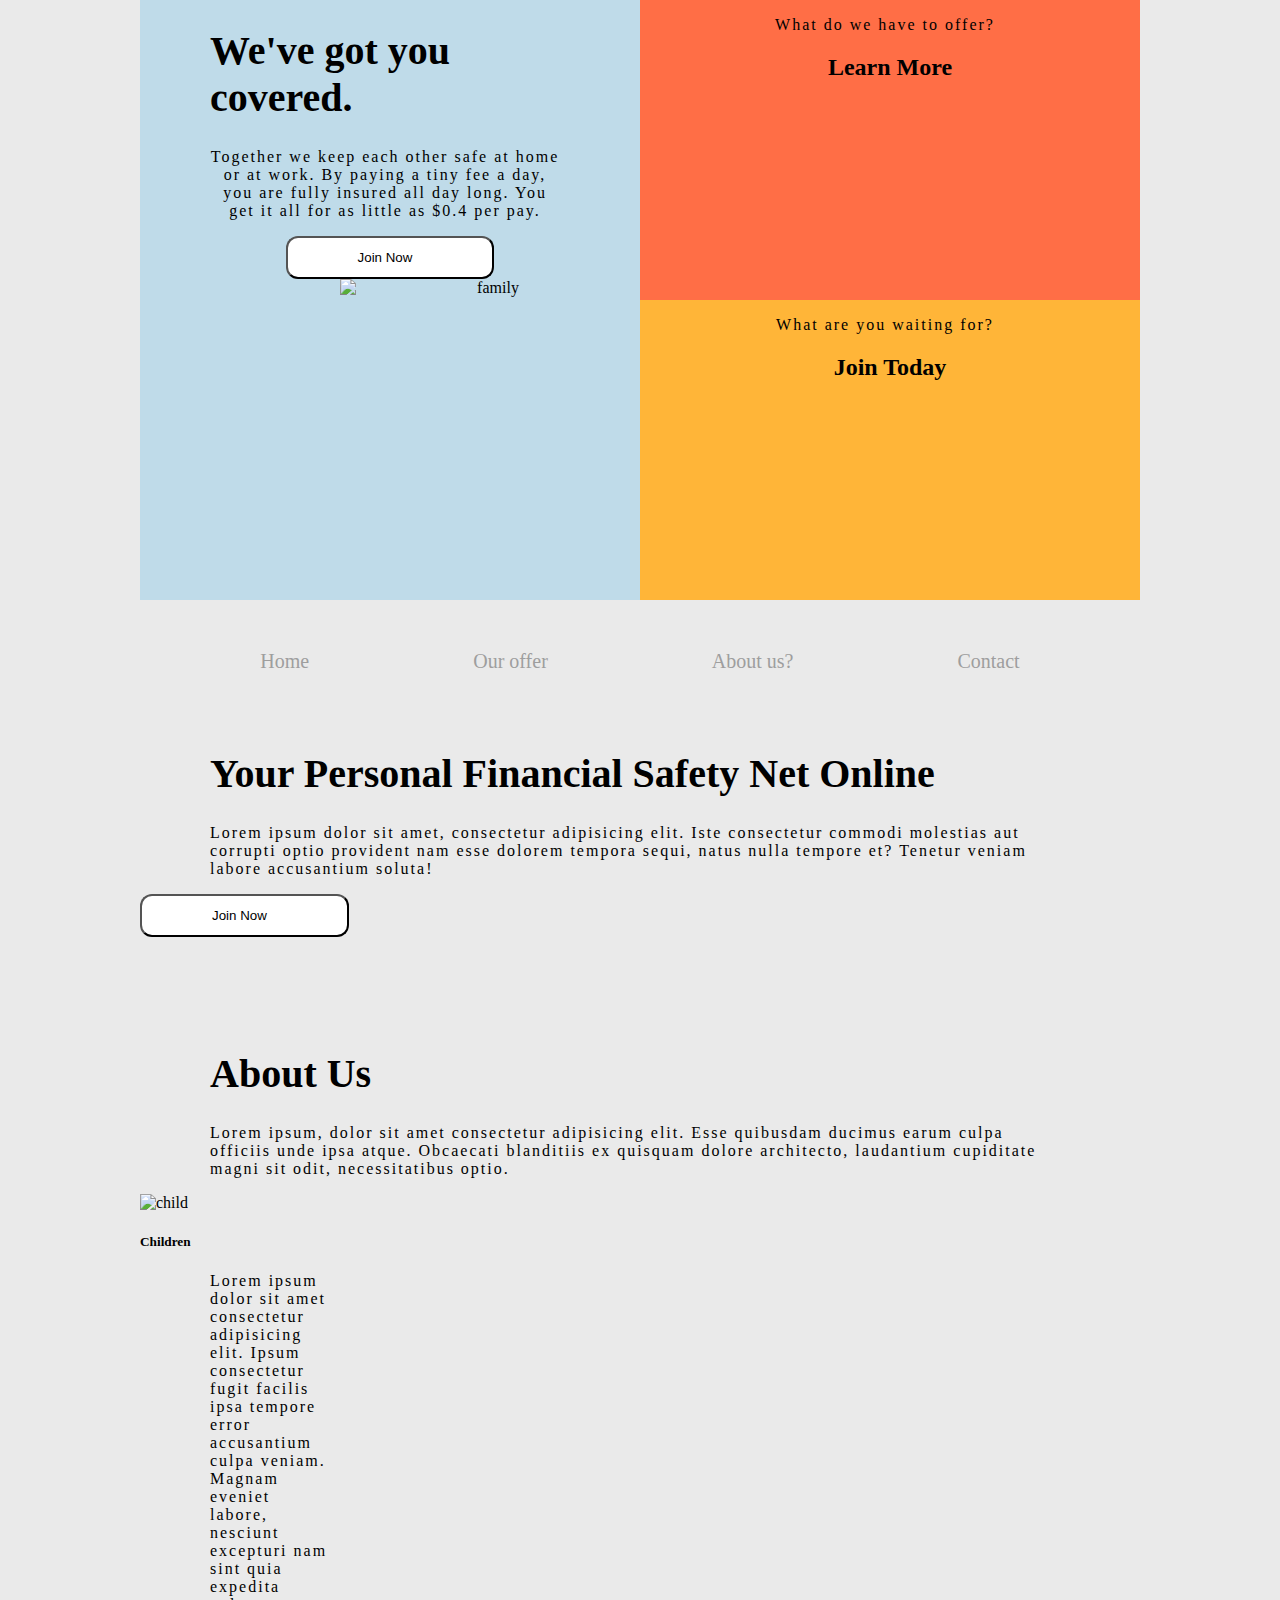
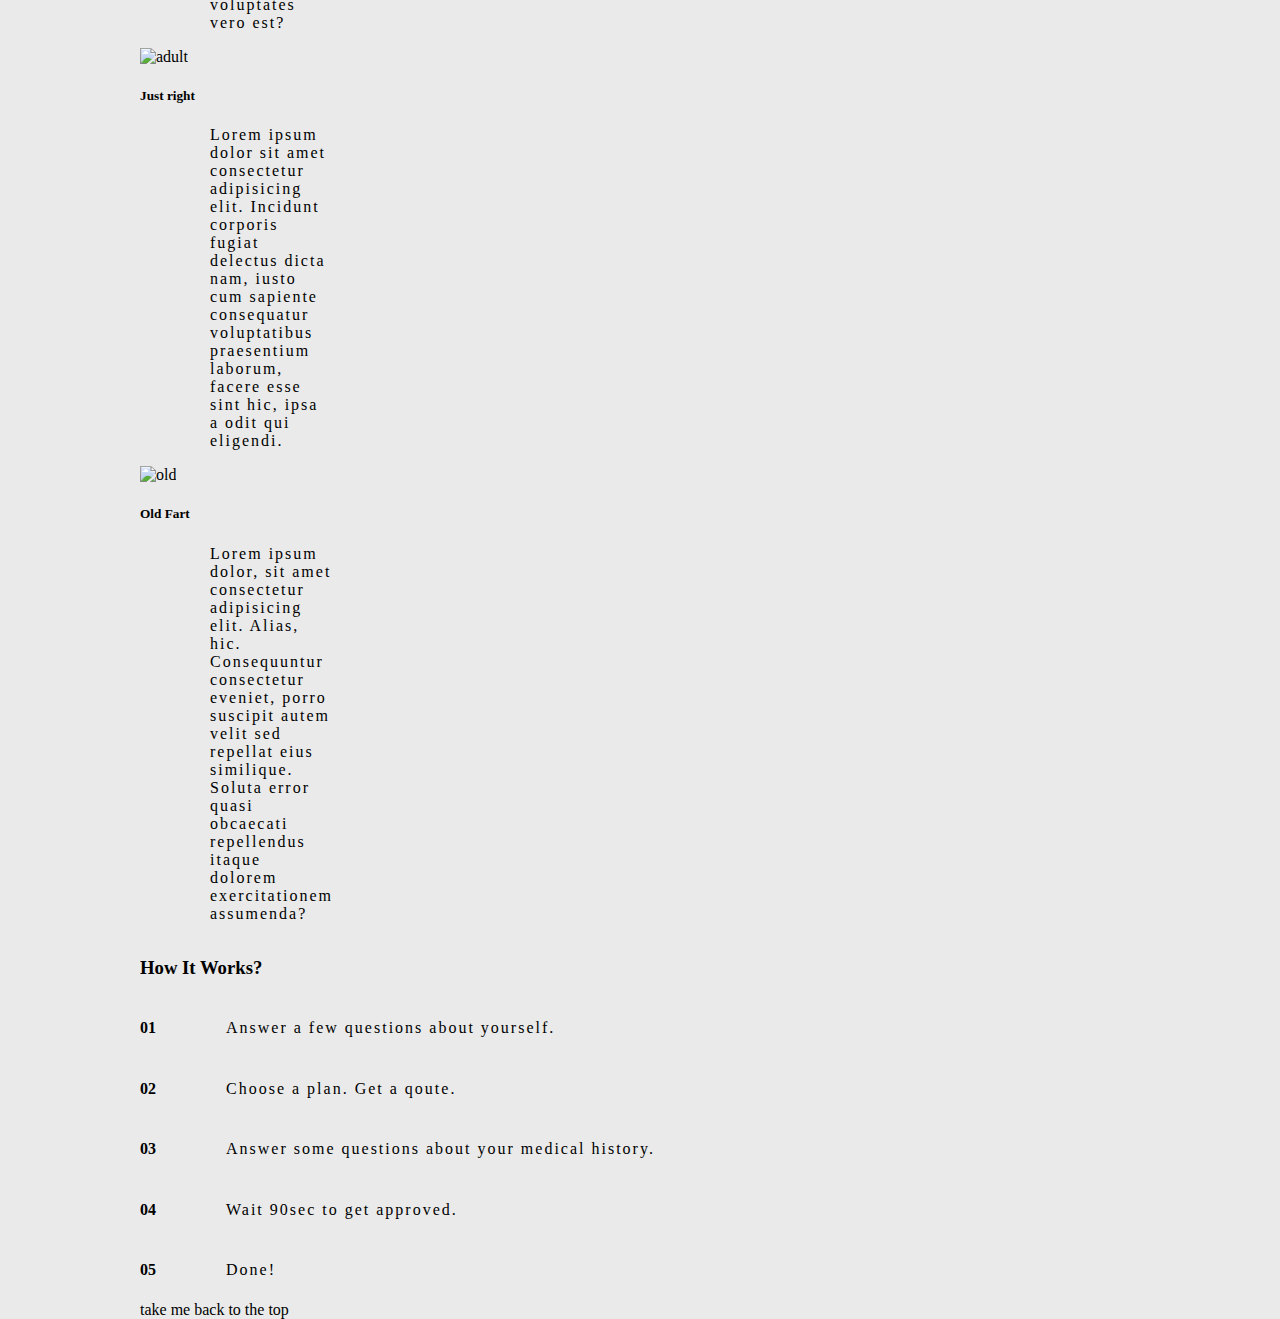
==== index.html @ 141b6d4a "Merge branch 'master' of https://github.com/Jenseneducation-Lukas-Tucker/projekt-1-layoutprojekt" ====
<!DOCTYPE html>
<html lang="en">
<head>
    <meta charset="UTF-8">
    <meta name="viewport" content="width=device-width, initial-scale=1.0">
    <meta http-equiv="X-UA-Compatible" content="ie=edge">
    <title>Document</title>
    <link rel="stylesheet" href="css/style.css">
</head>
<body>
    <header class="header">
        <div class="covered">
            <h1>We've got you covered.</h1>
            <p>Together we keep each other safe at home or at work. By paying a tiny fee a day, you are fully insured all day long. You get it all for as little as $0.4 per pay.</p>
            <button>Join Now</button>
            <img src="/images/family.png" alt="family" class="family">
        </div>
        <div class="learn">
            
            <p>What do we have to offer?</p>
            <h2>Learn More</h2>
        </div>
        <div class="join">
            
            <p>What are you waiting for?</p>
            <h2>Join Today</h2>
        </div>
    </header>
    <nav class="site-nav">
        <ul>
            <li> <a href="#">Home</a></li>
            <li> <a href="#">Our offer</a></li>
            <li> <a href="#">About us?</a></li>
            <li> <a href="Contact.html">Contact</a></li>
        </ul>
    </nav>
    <main class="main">
        <section class="safety"><h1>Your Personal Financial Safety Net Online</h1> 
            <p>Lorem ipsum dolor sit amet,
                 consectetur adipisicing elit. 
                 Iste consectetur commodi molestias aut corrupti 
                 optio provident nam esse dolorem tempora sequi, 
                 natus nulla tempore et? Tenetur veniam labore accusantium soluta!</p>
            <button>Join Now</button>
       </section>
        <section class="card">
           <div class="card1"> <img src="/images/child.png" alt="child" width="100px">
               <h5>Children</h5><p>Lorem ipsum dolor sit amet consectetur adipisicing elit. Ipsum consectetur fugit facilis ipsa tempore error accusantium culpa veniam. Magnam eveniet labore, nesciunt excepturi nam sint quia expedita voluptates vero est?</p></div>
           <div class="card2"> <img src="/images/adult.png" alt="adult" width="100px">
               <h5>Just right</h5><p>Lorem ipsum dolor sit amet consectetur adipisicing elit. Incidunt corporis fugiat delectus dicta nam, iusto cum sapiente consequatur voluptatibus praesentium laborum, facere esse sint hic, ipsa a odit qui eligendi.</p></div>
           <div class="card3"> <img src="/images/old.png" alt="old" width="100px">
               <h5>Old Fart</h5><p>Lorem ipsum dolor, sit amet consectetur adipisicing elit. Alias, hic. Consequuntur consectetur eveniet, porro suscipit autem velit sed repellat eius similique. Soluta error quasi obcaecati repellendus itaque dolorem exercitationem assumenda?</p></div>
        </section>
        <section class="about"><h1>About Us</h1>
        <p>Lorem ipsum, dolor sit amet consectetur adipisicing elit. Esse quibusdam ducimus earum culpa officiis unde ipsa atque.
            
            Obcaecati blanditiis ex quisquam dolore architecto, laudantium cupiditate magni sit odit, necessitatibus optio.</p></section>
    </main>
    <ul class="boxes">
        <li class="how"><h3>How It Works?</h3></li>
        <li class="box1"><h4>01</h4><p>Answer a few questions about yourself.</p></li>
        <li class="box2"><h4>02</h4><p> Choose a plan. Get a qoute.</p></li>
        <li class="box3"><h4>03</h4><p> Answer some questions about your medical history.</p></li>
        <li class="box4"><h4>04</h4><p>Wait 90sec to get approved.</p></li>
        <li class="box5"><h4>05</h4><p> Done!</p></li>
    </ul>
    <footer>take me back to the top</footer>

</body>
</html>
---- css/style.css ----
body {
  background: #eaeaea;
  max-width: 1000px;
  height: auto;    
  margin: 0 auto;
}

.header {
  display: grid;
  grid-template-columns: repeat(4, 1fr);
  grid-auto-rows: 300px auto;
  grid-template-areas: "covered covered  learn learn"
                   "covered covered  learn learn"
                       "covered covered join join"
                   "covered covered join join";             
}

.covered {
  grid-area: covered; 
  text-align: center;
  background: #bfdbe9;
}

.learn {
  background: #ff6e46;
  text-align: center;
  grid-area: learn;
}
.join {
  background: #ffb538;
  text-align: center;
  grid-area: join;
}

.family {
  height: 280px;
  width: 300px;
  float: right;
}

p {
  padding-left: 70px;
  padding-right: 80px;
  letter-spacing: 2px;
}

h1 {
  padding-left: 70px;
  padding-right: 80px;
  font-size: 40px;
  text-align: left;
}

button {
  background: #ffffff;
  padding: 12px 28px;
  border-radius: 12px;
  padding-left: 70px;
  padding-right: 80px;
}

.site-nav{
display: flex;
justify-content: space-around;
align-items: center;

}

ul{
    list-style-type: none;
    padding: 0;
    margin: 0;
}

.site-nav li {
  display: inline-block;
  font-size: 20px;
  padding: 50px 80px 50px 80px;
  color: #9e9e9e
}
.site-nav a:hover {
    cursor: pointer;
    color: black;
    
}

a {
  text-decoration: none;
  color: inherit;
}

ul {
  padding: 0;
  margin: 0;
}

li {
  display: flex;
  flex-direction: row;
  align-items: center;
  list-style-type: none;
  
}

a:hover {
  text-decoration: underline;
}

.main{
  display: grid;
  grid-template-columns: repeat(4, 1fr);
  grid-template-rows: 300px auto;
  grid-template-areas: "safety safety safety safety"
                        "safety safety safety safety"
                         "safety safety safety safety"
                         "about about about about"
                         "about about about about"
                         "about about about about"
                          "about about about about";
}

.safety{
  grid-area: safety;
}

.about{
  grid-area: about;
}
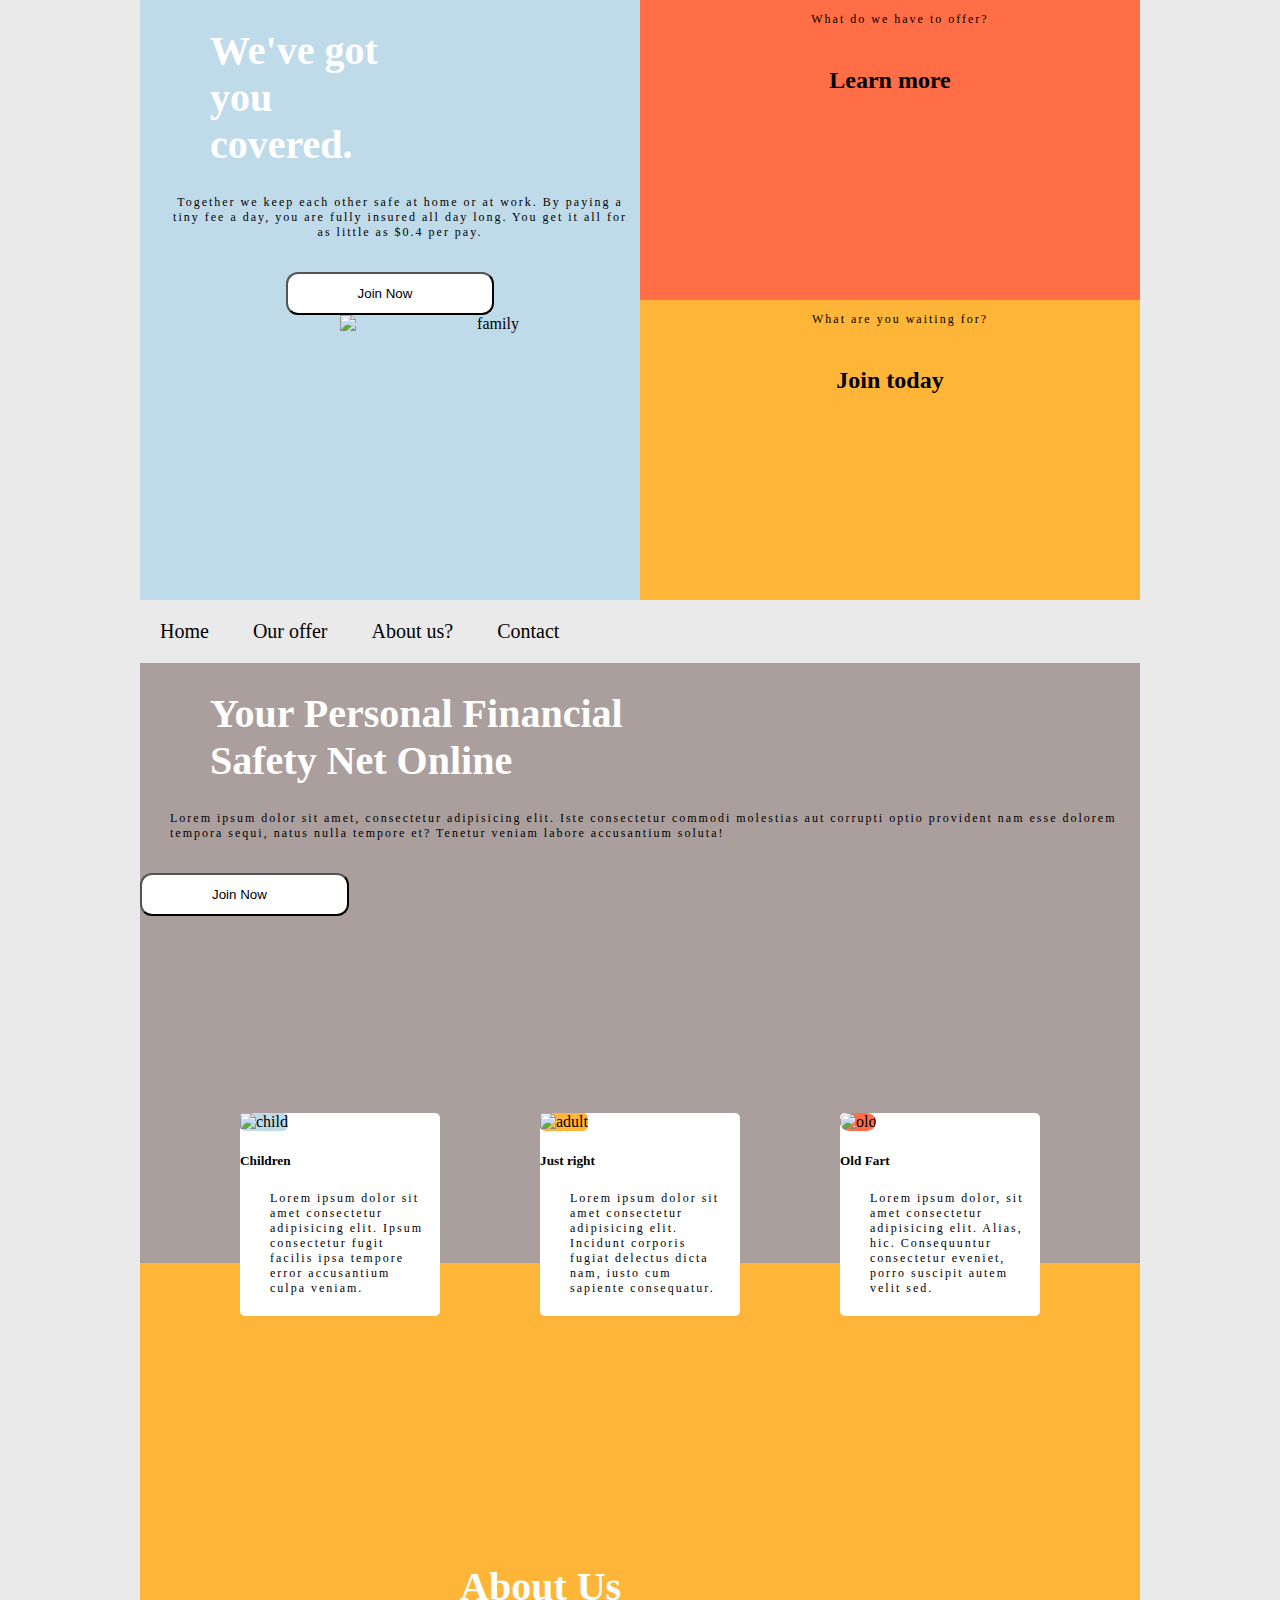
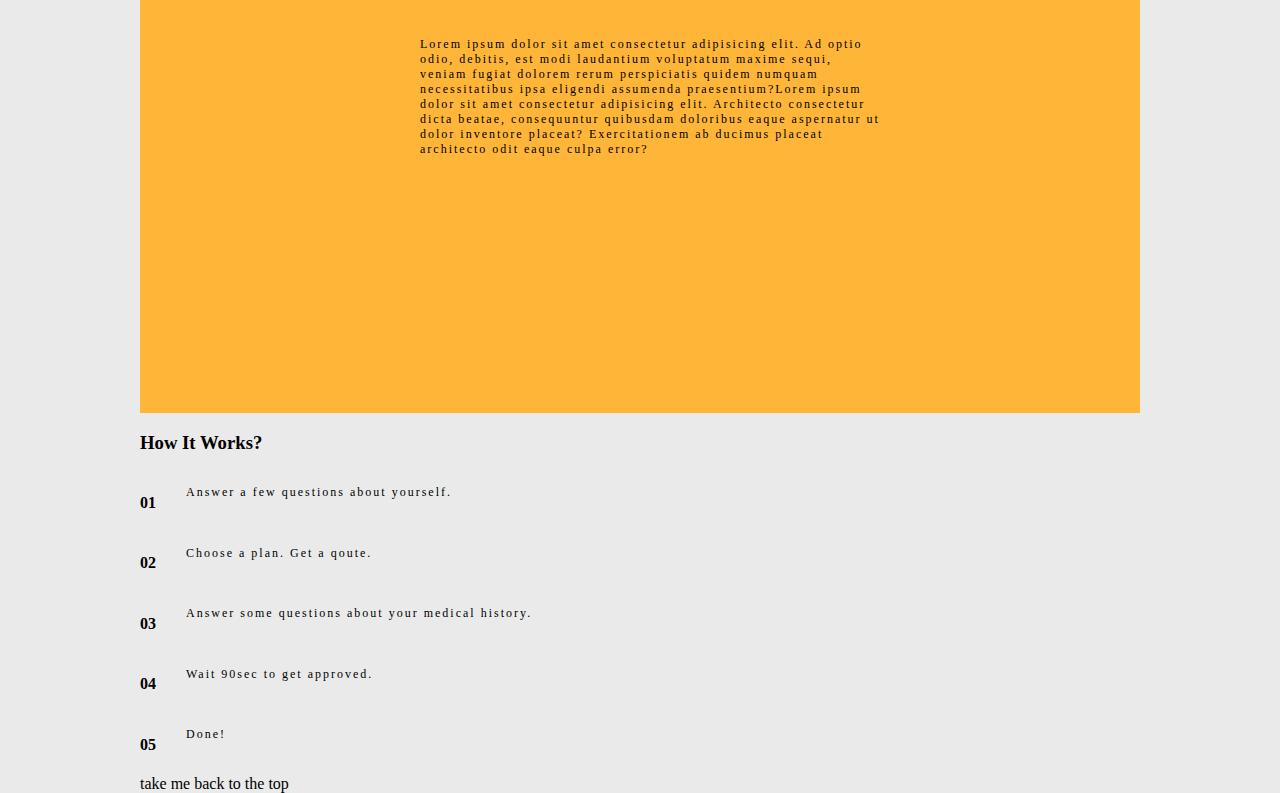
==== commit 49b58c34: "main area so far." ====
--- a/index.html
+++ b/index.html
@@ -18,12 +18,12 @@
         <div class="learn">
             
             <p>What do we have to offer?</p>
-            <h2>Learn More</h2>
+            <h2>Learn more</h2>
         </div>
         <div class="join">
             
             <p>What are you waiting for?</p>
-            <h2>Join Today</h2>
+            <h2>Join today</h2>
         </div>
     </header>
     <nav class="site-nav">
@@ -43,18 +43,25 @@
                  natus nulla tempore et? Tenetur veniam labore accusantium soluta!</p>
             <button>Join Now</button>
        </section>
-        <section class="card">
+       
+        <section class="card-1">
            <div class="card1"> <img src="/images/child.png" alt="child" width="100px">
-               <h5>Children</h5><p>Lorem ipsum dolor sit amet consectetur adipisicing elit. Ipsum consectetur fugit facilis ipsa tempore error accusantium culpa veniam. Magnam eveniet labore, nesciunt excepturi nam sint quia expedita voluptates vero est?</p></div>
+               <h5>Children</h5><p>Lorem ipsum dolor sit amet consectetur adipisicing elit. Ipsum consectetur fugit facilis ipsa tempore error accusantium culpa veniam.</p>
+            </div>
+        </section>
+        <section class="card-2">
            <div class="card2"> <img src="/images/adult.png" alt="adult" width="100px">
-               <h5>Just right</h5><p>Lorem ipsum dolor sit amet consectetur adipisicing elit. Incidunt corporis fugiat delectus dicta nam, iusto cum sapiente consequatur voluptatibus praesentium laborum, facere esse sint hic, ipsa a odit qui eligendi.</p></div>
+               <h5>Just right</h5><p>Lorem ipsum dolor sit amet consectetur adipisicing elit. Incidunt corporis fugiat delectus dicta nam, iusto cum sapiente consequatur.</p>
+            </div>
+        </section>
+        <section class="card-3">
            <div class="card3"> <img src="/images/old.png" alt="old" width="100px">
-               <h5>Old Fart</h5><p>Lorem ipsum dolor, sit amet consectetur adipisicing elit. Alias, hic. Consequuntur consectetur eveniet, porro suscipit autem velit sed repellat eius similique. Soluta error quasi obcaecati repellendus itaque dolorem exercitationem assumenda?</p></div>
+               <h5>Old Fart</h5><p>Lorem ipsum dolor, sit amet consectetur adipisicing elit. Alias, hic. Consequuntur consectetur eveniet, porro suscipit autem velit sed.</p>
+            </div>
         </section>
-        <section class="about"><h1>About Us</h1>
-        <p>Lorem ipsum, dolor sit amet consectetur adipisicing elit. Esse quibusdam ducimus earum culpa officiis unde ipsa atque.
-            
-            Obcaecati blanditiis ex quisquam dolore architecto, laudantium cupiditate magni sit odit, necessitatibus optio.</p></section>
+    
+        <section class="about"><h1 style="margin-top: 300px">About Us</h1>
+        <p>Lorem ipsum dolor sit amet consectetur adipisicing elit. Ad optio odio, debitis, est modi laudantium voluptatum maxime sequi,<br> veniam fugiat dolorem rerum perspiciatis quidem numquam necessitatibus ipsa eligendi assumenda praesentium?Lorem ipsum dolor sit amet consectetur adipisicing elit. Architecto consectetur dicta beatae, consequuntur quibusdam doloribus eaque aspernatur ut dolor inventore placeat? Exercitationem ab ducimus placeat architecto odit eaque culpa error?</p></section>
     </main>
     <ul class="boxes">
         <li class="how"><h3>How It Works?</h3></li>
--- a/css/style.css
+++ b/css/style.css
@@ -1,22 +1,23 @@
 body {
   background: #eaeaea;
   max-width: 1000px;
-  height: auto;    
+  height: auto;
   margin: 0 auto;
 }
-
+/*header elements*/
 .header {
   display: grid;
   grid-template-columns: repeat(4, 1fr);
   grid-auto-rows: 300px auto;
-  grid-template-areas: "covered covered  learn learn"
-                   "covered covered  learn learn"
-                       "covered covered join join"
-                   "covered covered join join";             
+  grid-template-areas:
+    "covered covered  learn learn"
+    "covered covered  learn learn"
+    "covered covered join join"
+    "covered covered join join";
 }
 
 .covered {
-  grid-area: covered; 
+  grid-area: covered;
   text-align: center;
   background: #bfdbe9;
 }
@@ -39,14 +40,17 @@
 }
 
 p {
-  padding-left: 70px;
-  padding-right: 80px;
+  font-size: 12px;
+  padding-left: 30px;
+  padding-right: 10px;
   letter-spacing: 2px;
+  padding-bottom: 20px;
 }
 
 h1 {
+  color: #ffffff;
   padding-left: 70px;
-  padding-right: 80px;
+  padding-right: 50%;
   font-size: 40px;
   text-align: left;
 }
@@ -59,29 +63,10 @@
   padding-right: 80px;
 }
 
-.site-nav{
-display: flex;
-justify-content: space-around;
-align-items: center;
-
-}
-
-ul{
-    list-style-type: none;
-    padding: 0;
-    margin: 0;
-}
-
 .site-nav li {
   display: inline-block;
   font-size: 20px;
-  padding: 50px 80px 50px 80px;
-  color: #9e9e9e
-}
-.site-nav a:hover {
-    cursor: pointer;
-    color: black;
-    
+  padding: 20px;
 }
 
 a {
@@ -99,7 +84,6 @@
   flex-direction: row;
   align-items: center;
   list-style-type: none;
-  
 }
 
 a:hover {
@@ -108,21 +92,81 @@
 
 .main{
   display: grid;
-  grid-template-columns: repeat(4, 1fr);
-  grid-template-rows: 300px auto;
-  grid-template-areas: "safety safety safety safety"
-                        "safety safety safety safety"
-                         "safety safety safety safety"
-                         "about about about about"
-                         "about about about about"
-                         "about about about about"
-                          "about about about about";
+  grid-template-columns: repeat(10, 1fr);
+  grid-template-rows: 75px 75px 75px 75px 75px 75px 75px 75px 75px 75px 75px 75px 75px 75px 75px 75px 75px 75px;
+     
 }
 
-.safety{
-  grid-area: safety;
+.safety{  
+  background: #aa9f9c;
+  grid-column: 1 / 11;
+  grid-row: 1 / 9;
 }
 
-.about{
-  grid-area: about;
+.about {
+  padding-left: 25%;
+  padding-right: 25%;
+  background: #ffb538;
+  grid-column: 1 / 11;
+  grid-row: 9 / 19;
 }
+
+.card-1{ 
+  grid-column: 2 / 4;
+  grid-row: 7 / 11;
+  z-index: 2;
+}
+
+.card-2{
+  grid-column: 5 / 7;
+  grid-row: 7 / 11;
+  z-index: 2;
+}
+
+.card-3{
+  grid-column: 8 / 10;
+  grid-row: 7 / 10;
+  z-index: 2;
+}
+
+.card-1 img{
+  border-radius: 5px;
+  background: #bfdbe9;
+  object-fit: contain;
+  width: 150px;
+  height: 100px;
+  
+}
+
+.card-2 img{
+  border-radius: 5px;
+  background: #ffb538;
+  object-fit: contain;
+ 
+  width: 150px;
+  height: 100px;
+}
+
+.card-3 img{
+  border-radius: 10px;
+  background: #ff6e46;
+  object-fit: cover;
+  object-position: top;
+  width: 150px;
+  height: 100px;
+}
+
+div.card1{
+  background: #ffffff;
+  border-radius: 5px;
+}
+
+div.card2{
+  background: #ffffff;
+  border-radius: 5px;
+}
+
+div.card3{
+  background: #ffffff;
+  border-radius: 5px;
+}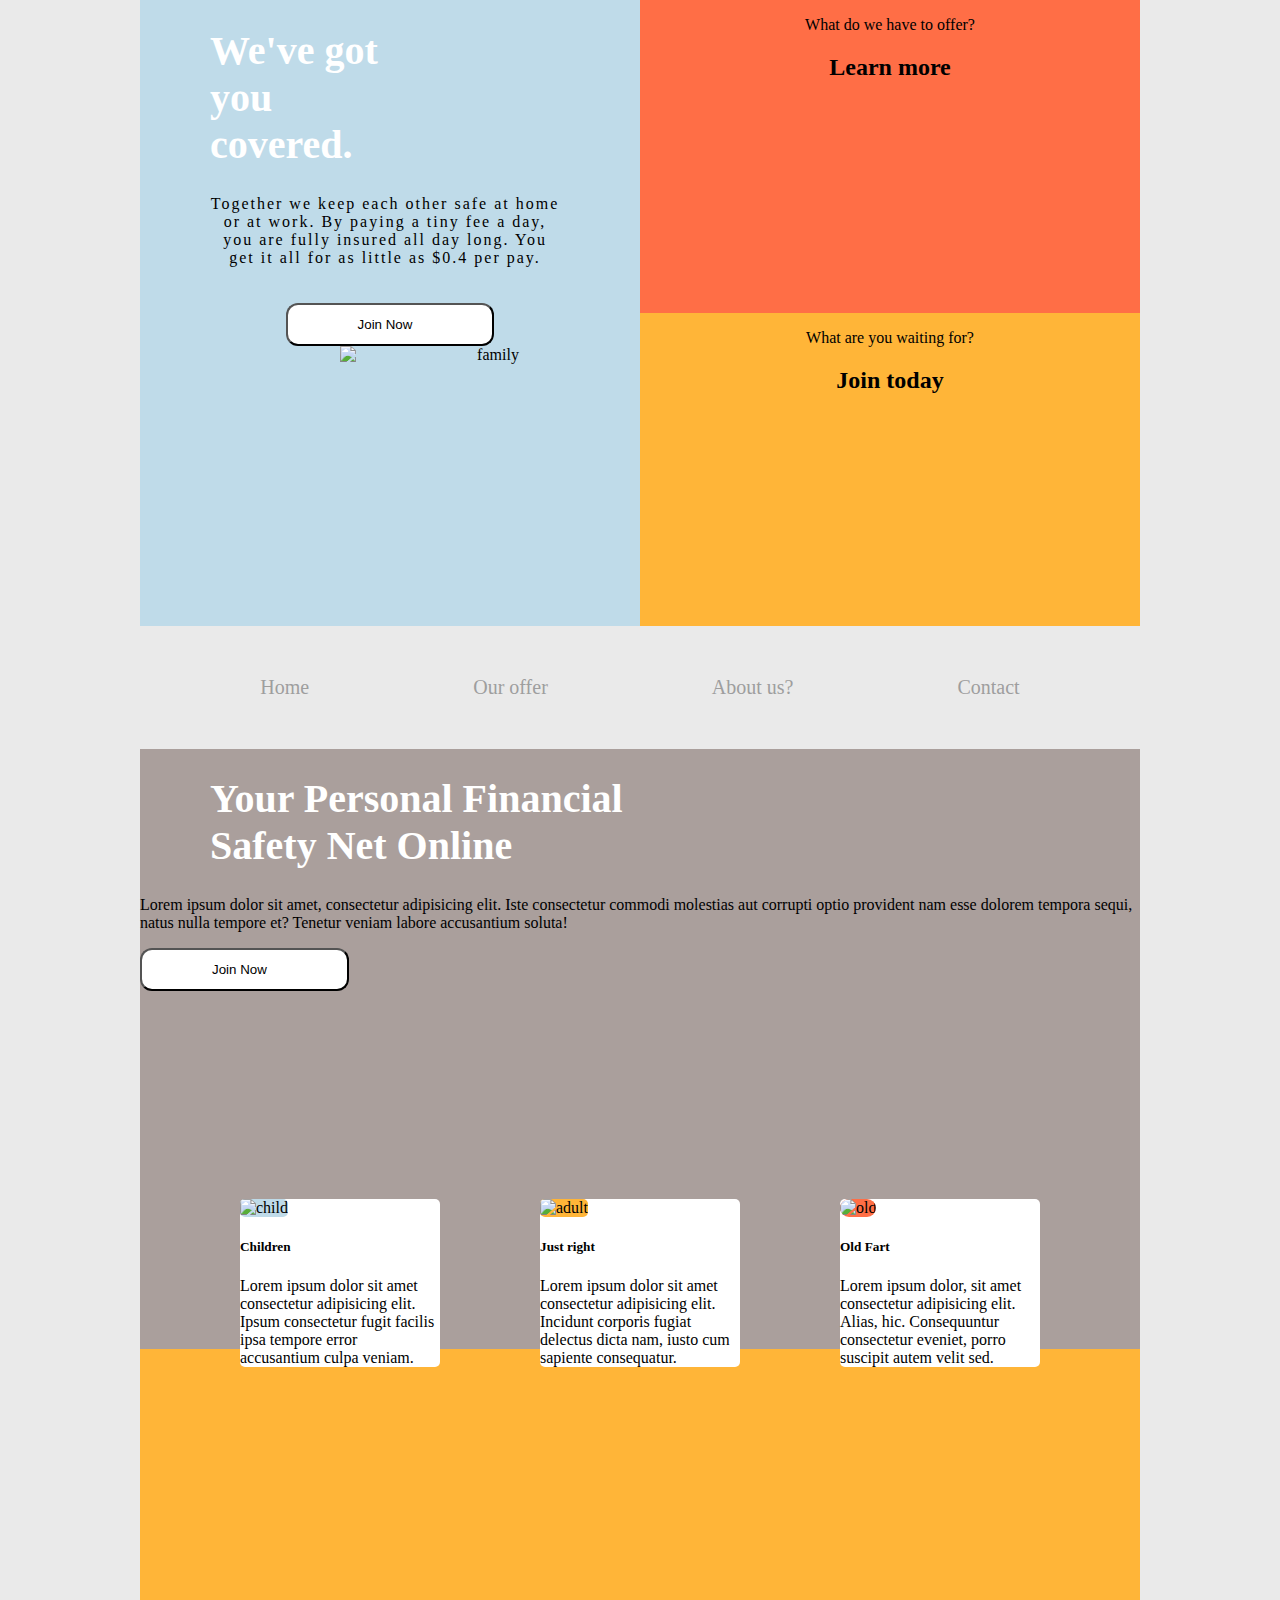
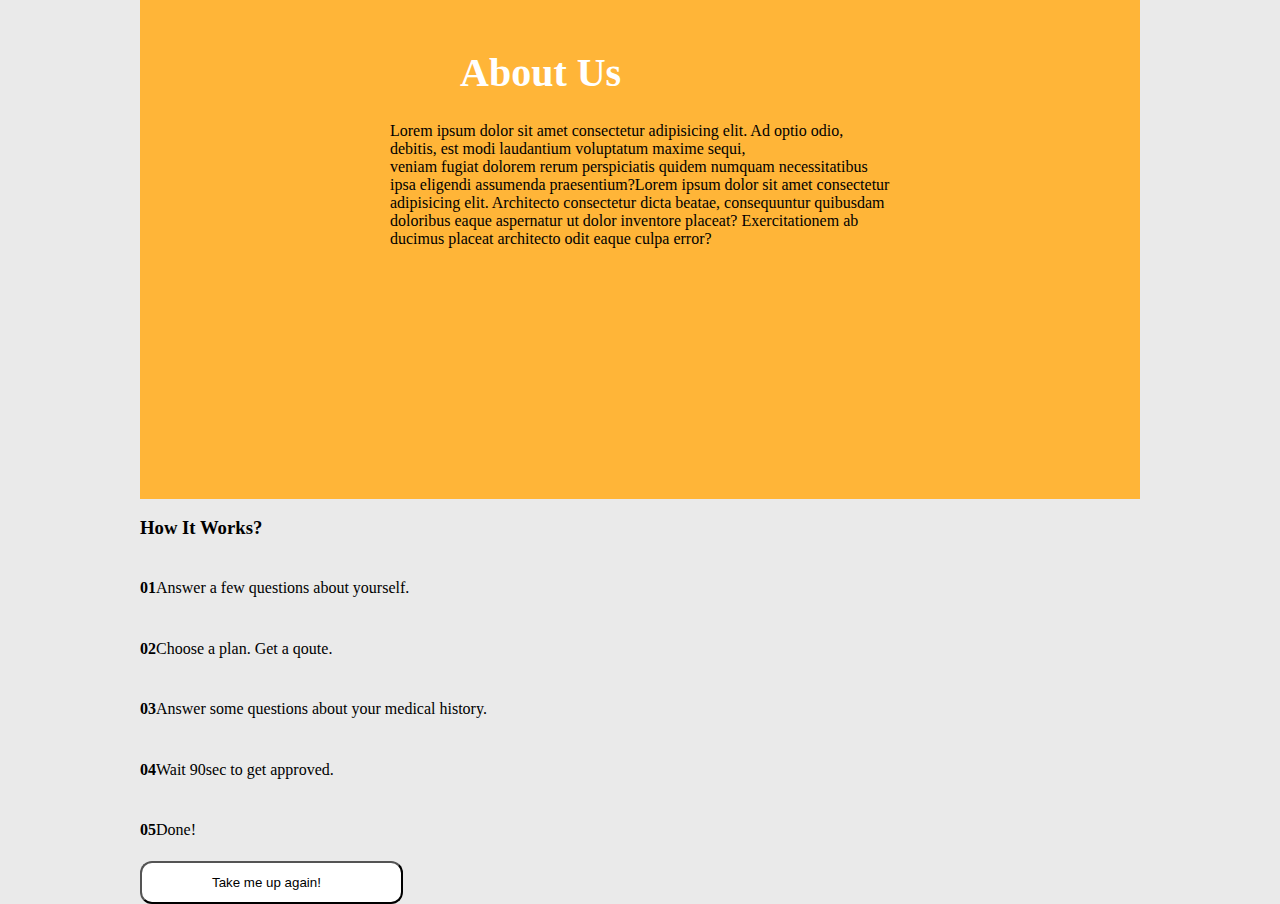
==== commit 9c22b2b3: "Merge branch 'master' of https://github.com/Jenseneducation-Lukas-Tucker/projekt-x" ====
--- a/index.html
+++ b/index.html
@@ -65,13 +65,16 @@
     </main>
     <ul class="boxes">
         <li class="how"><h3>How It Works?</h3></li>
-        <li class="box1"><h4>01</h4><p>Answer a few questions about yourself.</p></li>
-        <li class="box2"><h4>02</h4><p> Choose a plan. Get a qoute.</p></li>
-        <li class="box3"><h4>03</h4><p> Answer some questions about your medical history.</p></li>
-        <li class="box4"><h4>04</h4><p>Wait 90sec to get approved.</p></li>
-        <li class="box5"><h4>05</h4><p> Done!</p></li>
+        <li class="box1"><h4>01</h4><p class="boxtext">Answer a few questions about yourself.</p></li>
+        <li class="box2"><h4>02</h4><p class="boxtext"> Choose a plan. Get a qoute.</p></li>
+        <li class="box3"><h4>03</h4><p class="boxtext"> Answer some questions about your medical history.</p></li>
+        <li class="box4"><h4>04</h4><p class="boxtext">Wait 90sec to get approved.</p></li>
+        <li class="box5"><h4>05</h4><p class="boxtext"> Done!</p></li>
     </ul>
-    <footer>take me back to the top</footer>
+   <div class="container">
+       <button class="btn btn1"> Take me up again! </button>
+
+   </div>
 
 </body>
 </html>--- a/css/style.css
+++ b/css/style.css
@@ -1,7 +1,7 @@
 body {
   background: #eaeaea;
   max-width: 1000px;
-  height: auto;
+  max-height: auto;   
   margin: 0 auto;
 }
 /*header elements*/
@@ -39,10 +39,9 @@
   float: right;
 }
 
-p {
-  font-size: 12px;
-  padding-left: 30px;
-  padding-right: 10px;
+.covered p {
+  padding-left: 70px;
+  padding-right: 80px;
   letter-spacing: 2px;
   padding-bottom: 20px;
 }
@@ -63,10 +62,28 @@
   padding-right: 80px;
 }
 
+.site-nav{
+display: flex;
+justify-content: space-around;
+align-items: center;
+
+}
+
+ul{
+    list-style-type: none;
+    padding: 0;
+    margin: 0;
+}
+
 .site-nav li {
   display: inline-block;
   font-size: 20px;
-  padding: 20px;
+  padding: 50px 80px 50px 80px;
+  color: #9e9e9e
+}
+.site-nav a:hover {
+    cursor: pointer;
+    color: black;
 }
 
 a {
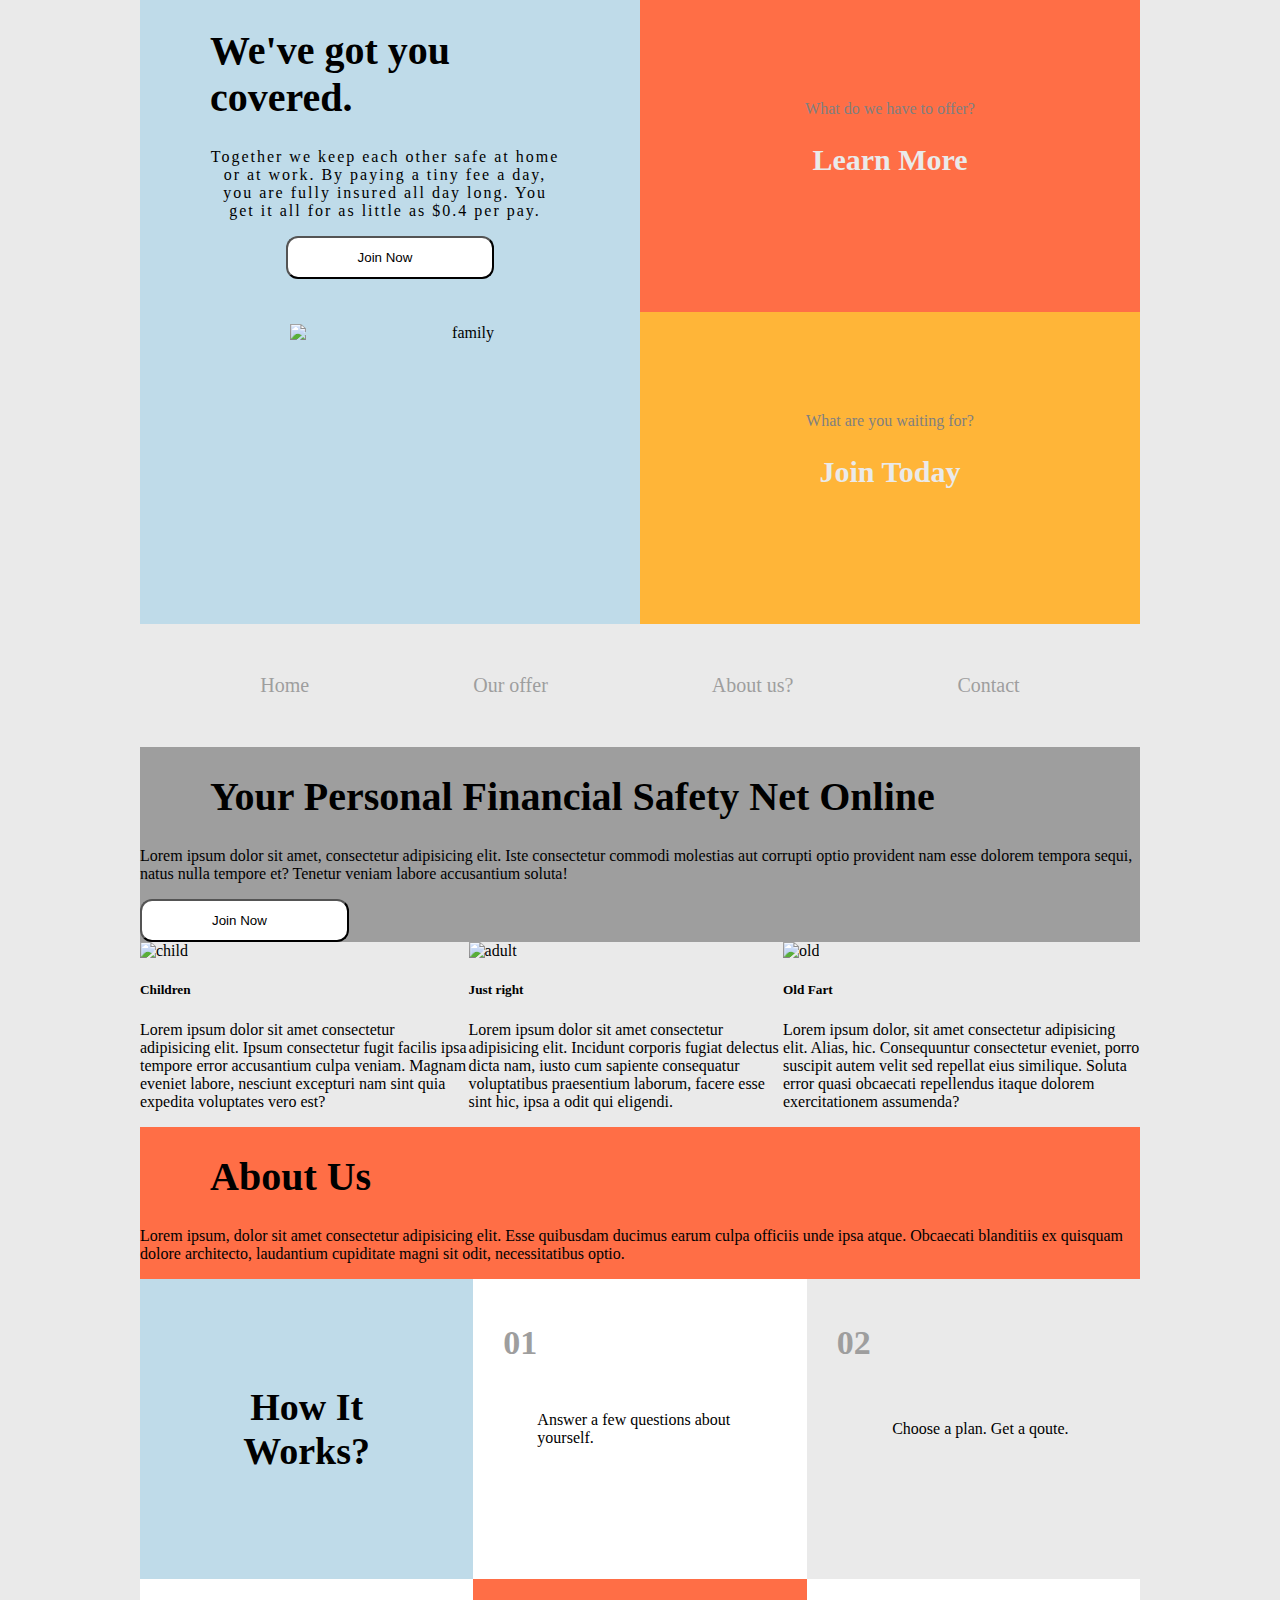
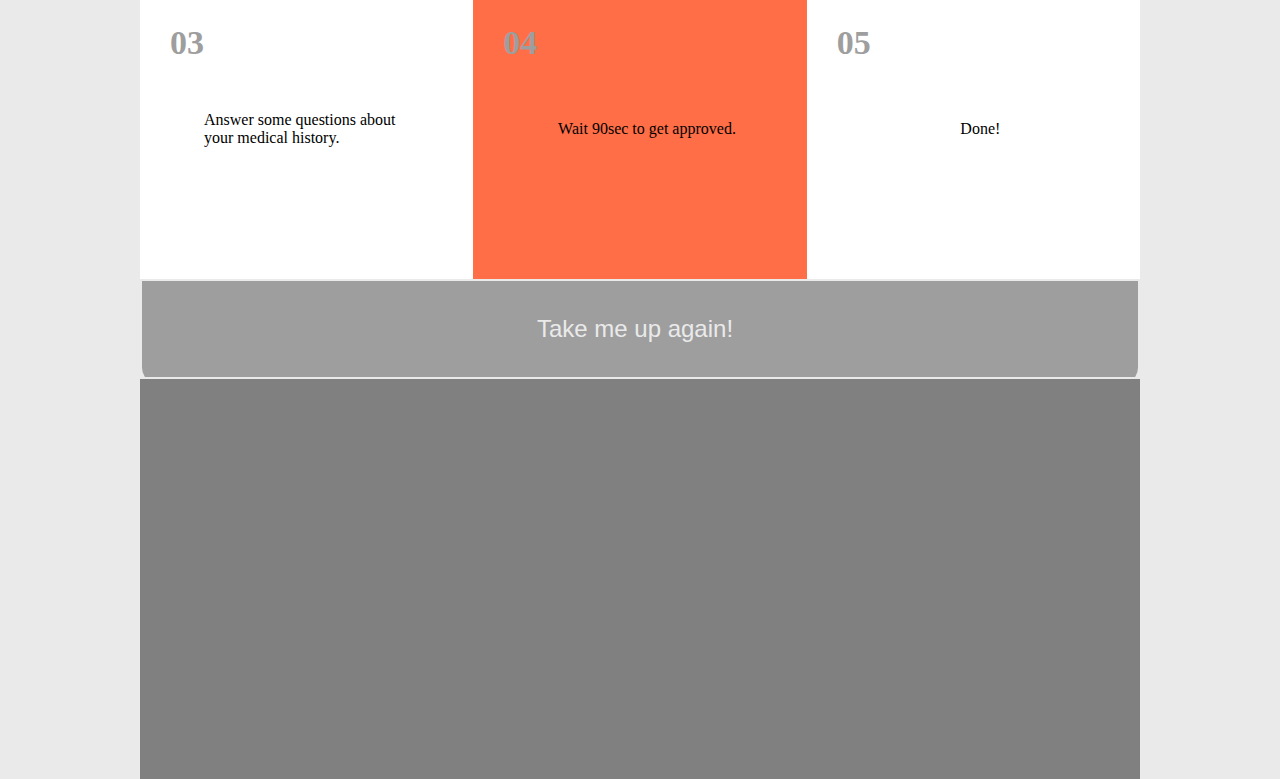
==== commit 56bdfbf2: "fixed learn more text and join now text" ====
--- a/index.html
+++ b/index.html
@@ -17,13 +17,13 @@
         </div>
         <div class="learn">
             
-            <p>What do we have to offer?</p>
-            <h2>Learn more</h2>
+            <p class="lrn-txt">What do we have to offer?</p>
+            <h2>Learn More</h2>
         </div>
         <div class="join">
             
-            <p>What are you waiting for?</p>
-            <h2>Join today</h2>
+            <p class="join-txt">What are you waiting for?</p>
+            <h2>Join Today</h2>
         </div>
     </header>
     <nav class="site-nav">
@@ -43,25 +43,18 @@
                  natus nulla tempore et? Tenetur veniam labore accusantium soluta!</p>
             <button>Join Now</button>
        </section>
-       
-        <section class="card-1">
-           <div class="card1"> <img src="/images/child.png" alt="child" width="100px">
-               <h5>Children</h5><p>Lorem ipsum dolor sit amet consectetur adipisicing elit. Ipsum consectetur fugit facilis ipsa tempore error accusantium culpa veniam.</p>
-            </div>
+        <section class="card">
+           <div class="card1"> <img class="child" src="/images/child.png" alt="child" width="100px">
+               <h5>Children</h5><p>Lorem ipsum dolor sit amet consectetur adipisicing elit. Ipsum consectetur fugit facilis ipsa tempore error accusantium culpa veniam. Magnam eveniet labore, nesciunt excepturi nam sint quia expedita voluptates vero est?</p></div>
+           <div class="card2"> <img class="adult" src="/images/adult.png" alt="adult" width="100px">
+               <h5>Just right</h5><p>Lorem ipsum dolor sit amet consectetur adipisicing elit. Incidunt corporis fugiat delectus dicta nam, iusto cum sapiente consequatur voluptatibus praesentium laborum, facere esse sint hic, ipsa a odit qui eligendi.</p></div>
+           <div class="card3"> <img class="old" src="/images/old.png" alt="old" width="100px">
+               <h5>Old Fart</h5><p>Lorem ipsum dolor, sit amet consectetur adipisicing elit. Alias, hic. Consequuntur consectetur eveniet, porro suscipit autem velit sed repellat eius similique. Soluta error quasi obcaecati repellendus itaque dolorem exercitationem assumenda?</p></div>
         </section>
-        <section class="card-2">
-           <div class="card2"> <img src="/images/adult.png" alt="adult" width="100px">
-               <h5>Just right</h5><p>Lorem ipsum dolor sit amet consectetur adipisicing elit. Incidunt corporis fugiat delectus dicta nam, iusto cum sapiente consequatur.</p>
-            </div>
-        </section>
-        <section class="card-3">
-           <div class="card3"> <img src="/images/old.png" alt="old" width="100px">
-               <h5>Old Fart</h5><p>Lorem ipsum dolor, sit amet consectetur adipisicing elit. Alias, hic. Consequuntur consectetur eveniet, porro suscipit autem velit sed.</p>
-            </div>
-        </section>
-    
-        <section class="about"><h1 style="margin-top: 300px">About Us</h1>
-        <p>Lorem ipsum dolor sit amet consectetur adipisicing elit. Ad optio odio, debitis, est modi laudantium voluptatum maxime sequi,<br> veniam fugiat dolorem rerum perspiciatis quidem numquam necessitatibus ipsa eligendi assumenda praesentium?Lorem ipsum dolor sit amet consectetur adipisicing elit. Architecto consectetur dicta beatae, consequuntur quibusdam doloribus eaque aspernatur ut dolor inventore placeat? Exercitationem ab ducimus placeat architecto odit eaque culpa error?</p></section>
+        <section class="about"><h1>About Us</h1>
+        <p>Lorem ipsum, dolor sit amet consectetur adipisicing elit. Esse quibusdam ducimus earum culpa officiis unde ipsa atque.
+            
+            Obcaecati blanditiis ex quisquam dolore architecto, laudantium cupiditate magni sit odit, necessitatibus optio.</p></section>
     </main>
     <ul class="boxes">
         <li class="how"><h3>How It Works?</h3></li>
@@ -75,6 +68,7 @@
        <button class="btn btn1"> Take me up again! </button>
 
    </div>
-
+ 
+   <footer></footer>
 </body>
 </html>--- a/css/style.css
+++ b/css/style.css
@@ -4,20 +4,19 @@
   max-height: auto;   
   margin: 0 auto;
 }
-/*header elements*/
+
 .header {
   display: grid;
   grid-template-columns: repeat(4, 1fr);
   grid-auto-rows: 300px auto;
-  grid-template-areas:
-    "covered covered  learn learn"
-    "covered covered  learn learn"
-    "covered covered join join"
-    "covered covered join join";
+  grid-template-areas: "covered covered  learn learn"
+                   "covered covered  learn learn"
+                       "covered covered join join"
+                   "covered covered join join";             
 }
 
 .covered {
-  grid-area: covered;
+  grid-area: covered; 
   text-align: center;
   background: #bfdbe9;
 }
@@ -27,29 +26,44 @@
   text-align: center;
   grid-area: learn;
 }
+
+.lrn-txt{
+  margin-top: 100px;
+  color: grey;
+}
+
 .join {
   background: #ffb538;
   text-align: center;
   grid-area: join;
 }
 
+.join-txt{
+  margin-top: 100px;
+  color: grey;
+}
+
+h2{
+color: #eaeaea;
+font-size: 30px;
+}
+
 .family {
-  height: 280px;
-  width: 300px;
+  height: 300px;
+  width: 350px;
   float: right;
+  margin-top: 45px;
 }
 
 .covered p {
   padding-left: 70px;
   padding-right: 80px;
   letter-spacing: 2px;
-  padding-bottom: 20px;
 }
 
 h1 {
-  color: #ffffff;
   padding-left: 70px;
-  padding-right: 50%;
+  padding-right: 80px;
   font-size: 40px;
   text-align: left;
 }
@@ -101,6 +115,7 @@
   flex-direction: row;
   align-items: center;
   list-style-type: none;
+  
 }
 
 a:hover {
@@ -109,81 +124,161 @@
 
 .main{
   display: grid;
-  grid-template-columns: repeat(10, 1fr);
-  grid-template-rows: 75px 75px 75px 75px 75px 75px 75px 75px 75px 75px 75px 75px 75px 75px 75px 75px 75px 75px;
-     
-}
-
-.safety{  
-  background: #aa9f9c;
-  grid-column: 1 / 11;
-  grid-row: 1 / 9;
-}
-
-.about {
-  padding-left: 25%;
-  padding-right: 25%;
-  background: #ffb538;
-  grid-column: 1 / 11;
-  grid-row: 9 / 19;
-}
-
-.card-1{ 
-  grid-column: 2 / 4;
-  grid-row: 7 / 11;
-  z-index: 2;
-}
-
-.card-2{
-  grid-column: 5 / 7;
-  grid-row: 7 / 11;
-  z-index: 2;
-}
-
-.card-3{
-  grid-column: 8 / 10;
-  grid-row: 7 / 10;
-  z-index: 2;
-}
-
-.card-1 img{
-  border-radius: 5px;
-  background: #bfdbe9;
-  object-fit: contain;
-  width: 150px;
-  height: 100px;
-  
-}
-
-.card-2 img{
-  border-radius: 5px;
-  background: #ffb538;
-  object-fit: contain;
- 
-  width: 150px;
-  height: 100px;
-}
-
-.card-3 img{
-  border-radius: 10px;
-  background: #ff6e46;
-  object-fit: cover;
-  object-position: top;
-  width: 150px;
-  height: 100px;
-}
-
-div.card1{
-  background: #ffffff;
-  border-radius: 5px;
-}
-
-div.card2{
-  background: #ffffff;
-  border-radius: 5px;
-}
-
-div.card3{
-  background: #ffffff;
-  border-radius: 5px;
+  display: flex;
+  grid-template-columns: repeat(4, 1fr);
+  grid-template-rows: 600px 700px;
+  grid-template-areas: "safety safety safety safety"
+                          "about about about about";
+justify-content: center;
+align-items: center;
+flex-direction: column;
+}
+
+.safety{
+  grid-area: safety;
+  background: #9e9e9e
+
+}
+
+.card {
+    display: flex;
+    justify-content: center;
+    align-items: center;
+}
+
+.about{
+  grid-area: about;
+  background: #ff6e46
+}
+
+.boxes {
+    display: grid;
+    grid-template-columns: repeat(3,1fr);
+    grid-template-rows: repeat(4,1fr);
+    grid-template-areas: "how box1 box2"
+    "how box1 box2"
+    "box3 box4 box5"
+    "box3 box4 box5";
+    height: 600px;
+}
+
+h3{
+    text-align: center;
+    font-size: 38px;
+    padding: 50px;
+}
+
+h4{
+padding-left: 30px;
+margin-bottom: auto;
+margin-right: auto;
+font-size: 34px;
+color: #9e9e9e;
+justify-self: start
+}
+
+.boxtext {
+    margin-right: auto;
+    padding-right: 50px;
+}
+
+.how{
+    grid-area: how;
+    background: #bfdbe9;
+    display: flex;
+    justify-content: center;
+    align-items: center;
+}
+
+.box1{
+    grid-area: box1;
+    background: white;
+    display: flex;
+    justify-content: center;
+    align-items: center;
+
+}
+
+.box2{
+    grid-area: box2;
+    background: #eaeaea;
+    display: flex;
+    justify-content: center;
+    align-items: center;
+}
+
+.box3{
+    grid-area: box3;
+    background: white;
+    display: flex;
+    justify-content: center;
+    align-items: center;
+}
+
+.box4 {
+    grid-area: box4;
+    background: #ff6e46;
+    display: flex;
+    justify-content: center;
+    align-items: center;
+}
+
+.box5{
+    grid-area: box5;
+    background: white;
+    display: flex;
+    justify-content: center;
+    align-items: center;
+}
+
+.container {
+    text-align: center;
+}
+
+.btn {
+    border: 2px solid #eaeaea;
+    background: none;
+    width: 100%;
+    height: 100px;
+    font-size: 24px;
+    cursor: pointer;
+    transition: 800ms;
+    position: relative;
+    overflow: hidden;
+    border-radius: 0%
+}
+
+.btn1 {
+    color: #eaeaea
+}
+
+.btn1:hover{
+    color: black;
+}
+
+.btn::before{
+    content: "";
+    position: absolute;
+    left: 0;
+    width: 100%;
+    height: 0%;
+    background: #9e9e9e;
+    z-index: -1;
+    transition: 800ms;
+}
+
+.btn1::before {
+    top: 0;
+    border-radius: 0 0 50% 50%;
+    height: 180%;
+}
+
+.btn1:hover::before{
+    height: 0%;
+}
+
+footer {
+  background: grey;
+  height: 400px;
+  width: 100%;
 }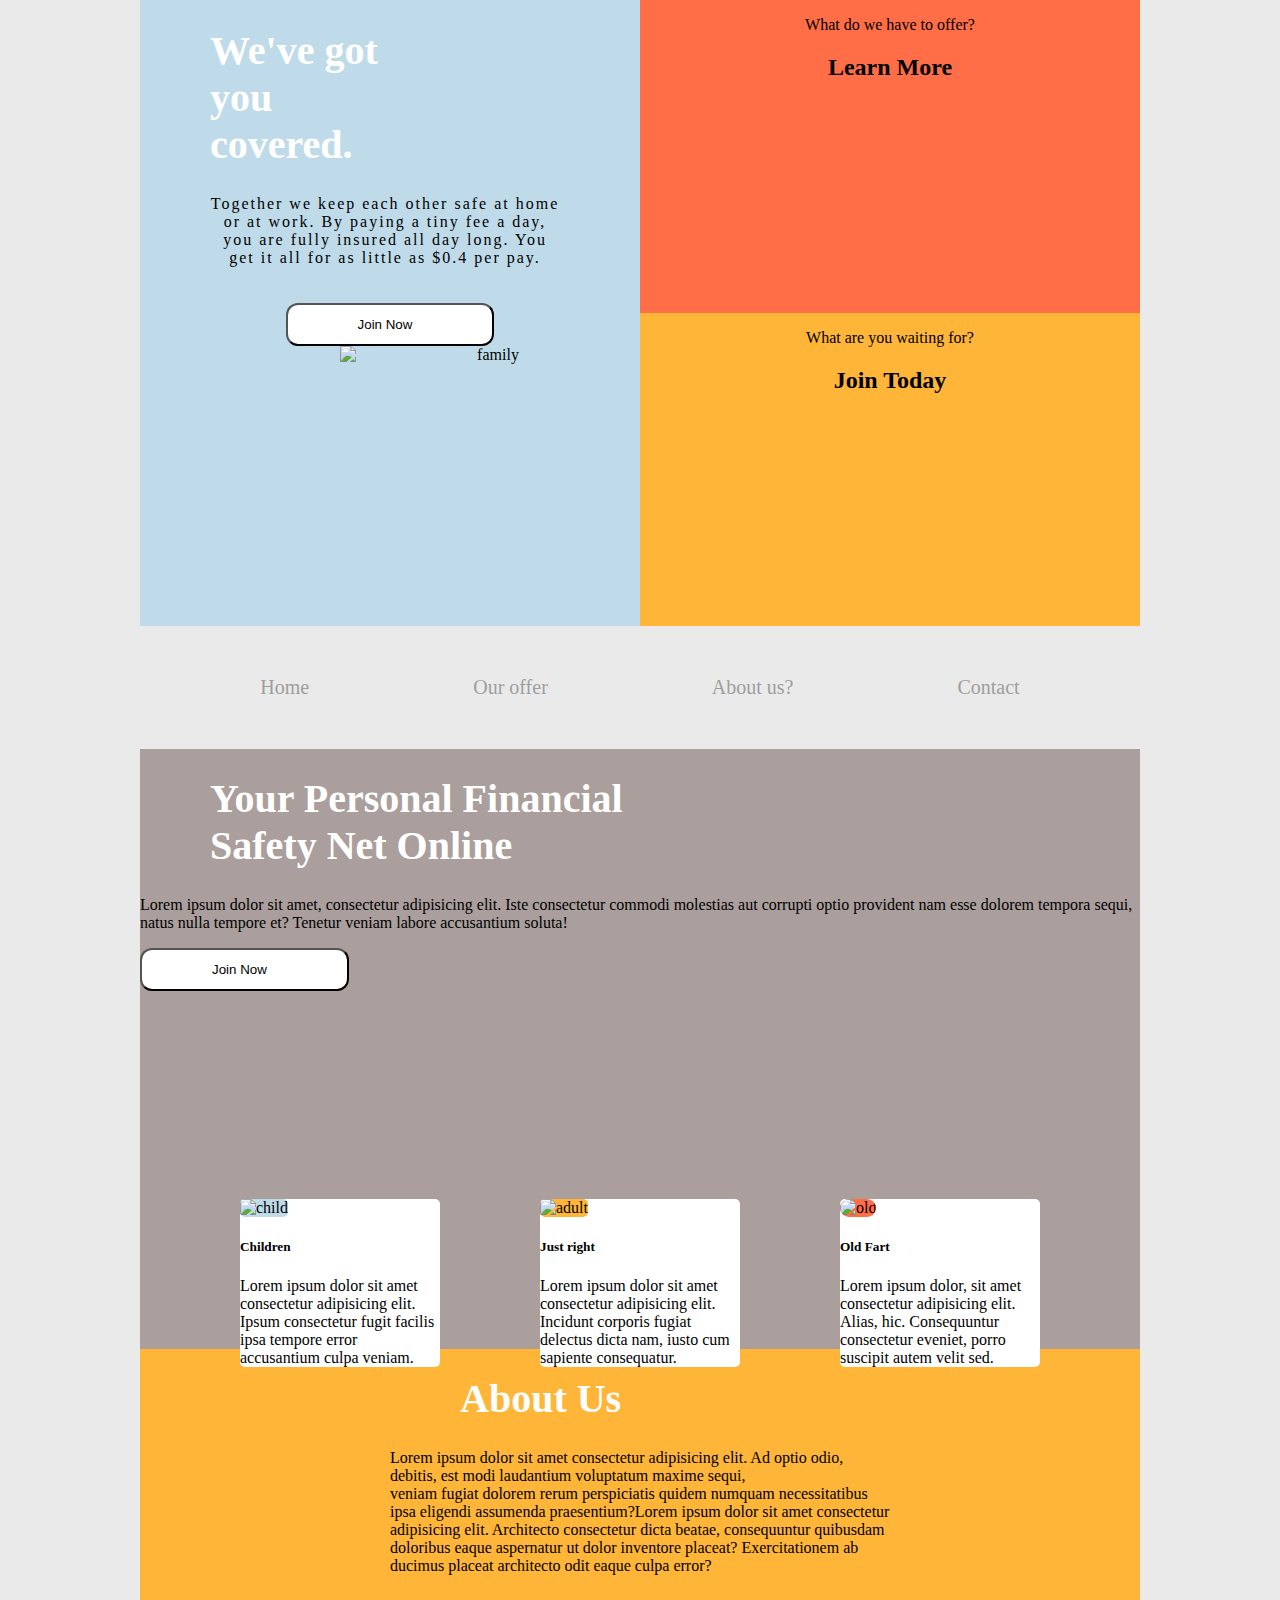
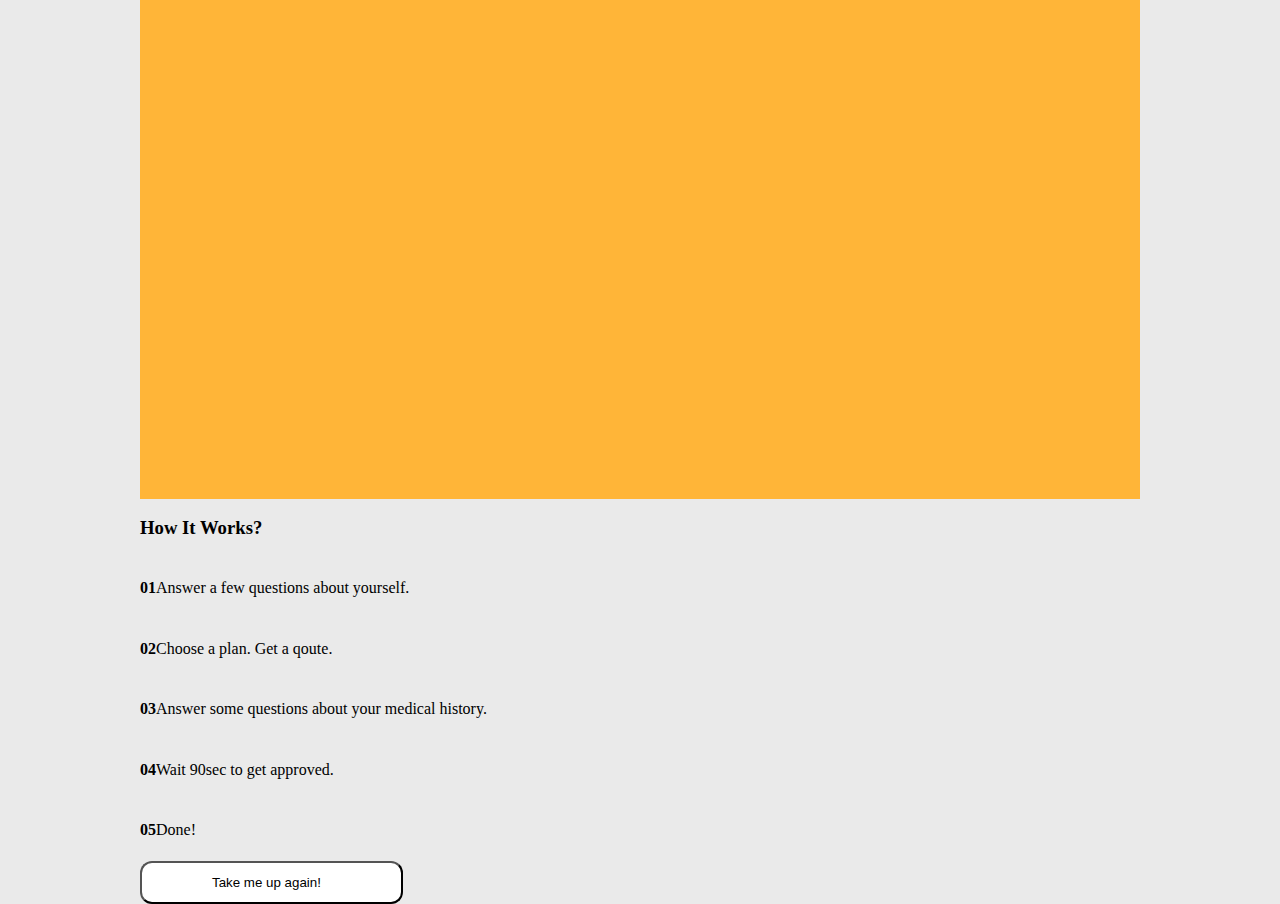
==== commit 97d7fe01: "404 page" ====
--- a/index.html
+++ b/index.html
@@ -10,9 +10,10 @@
 <body>
     <header class="header">
         <div class="covered">
-            <h1>We've got you covered.</h1>
-            <p>Together we keep each other safe at home or at work. By paying a tiny fee a day, you are fully insured all day long. You get it all for as little as $0.4 per pay.</p>
-            <button>Join Now</button>
+            <h1 id="top">We've got you covered.</h1>
+            <p class="cov-txt">Together we keep each other safe at home or at work. By paying a tiny fee a day, you are fully insured all day long. You get it all for as little as $0.4 per pay.</p>
+            <div class="container">
+            <button class="button btn2">Join Now</button> </div>
             <img src="/images/family.png" alt="family" class="family">
         </div>
         <div class="learn">
@@ -29,9 +30,9 @@
     <nav class="site-nav">
         <ul>
             <li> <a href="#">Home</a></li>
-            <li> <a href="#">Our offer</a></li>
-            <li> <a href="#">About us?</a></li>
-            <li> <a href="Contact.html">Contact</a></li>
+            <li> <a href="/404 pages/404-2.html">Our offer</a></li>
+            <li> <a href="#abt">About us?</a></li>
+            <li> <a href="/Contact/index.html">Contact</a></li>
         </ul>
     </nav>
     <main class="main">
@@ -41,20 +42,28 @@
                  Iste consectetur commodi molestias aut corrupti 
                  optio provident nam esse dolorem tempora sequi, 
                  natus nulla tempore et? Tenetur veniam labore accusantium soluta!</p>
-            <button>Join Now</button>
+            <div class="container">
+                <button class="button btn2">Join Now</button></div>
        </section>
-        <section class="card">
-           <div class="card1"> <img class="child" src="/images/child.png" alt="child" width="100px">
-               <h5>Children</h5><p>Lorem ipsum dolor sit amet consectetur adipisicing elit. Ipsum consectetur fugit facilis ipsa tempore error accusantium culpa veniam. Magnam eveniet labore, nesciunt excepturi nam sint quia expedita voluptates vero est?</p></div>
-           <div class="card2"> <img class="adult" src="/images/adult.png" alt="adult" width="100px">
-               <h5>Just right</h5><p>Lorem ipsum dolor sit amet consectetur adipisicing elit. Incidunt corporis fugiat delectus dicta nam, iusto cum sapiente consequatur voluptatibus praesentium laborum, facere esse sint hic, ipsa a odit qui eligendi.</p></div>
-           <div class="card3"> <img class="old" src="/images/old.png" alt="old" width="100px">
-               <h5>Old Fart</h5><p>Lorem ipsum dolor, sit amet consectetur adipisicing elit. Alias, hic. Consequuntur consectetur eveniet, porro suscipit autem velit sed repellat eius similique. Soluta error quasi obcaecati repellendus itaque dolorem exercitationem assumenda?</p></div>
+       
+        <section class="card-1">
+           <div class="card1"> <img src="/images/child.png" alt="child" width="100px">
+               <h5>Children</h5><p>Lorem ipsum dolor sit amet consectetur adipisicing elit. Ipsum consectetur fugit facilis ipsa tempore error accusantium culpa veniam.</p>
+            </div>
         </section>
-        <section class="about"><h1>About Us</h1>
-        <p>Lorem ipsum, dolor sit amet consectetur adipisicing elit. Esse quibusdam ducimus earum culpa officiis unde ipsa atque.
-            
-            Obcaecati blanditiis ex quisquam dolore architecto, laudantium cupiditate magni sit odit, necessitatibus optio.</p></section>
+        <section class="card-2">
+           <div class="card2"> <img src="/images/adult.png" alt="adult" width="100px">
+               <h5>Just right</h5><p>Lorem ipsum dolor sit amet consectetur adipisicing elit. Incidunt corporis fugiat delectus dicta nam, iusto cum sapiente consequatur.</p>
+            </div>
+        </section>
+        <section class="card-3">
+           <div class="card3"> <img src="/images/old.png" alt="old" width="100px">
+               <h5>Old Fart</h5><p>Lorem ipsum dolor, sit amet consectetur adipisicing elit. Alias, hic. Consequuntur consectetur eveniet, porro suscipit autem velit sed.</p>
+            </div>
+        </section>
+    
+        <section class="about"><h1 id="abt">About Us</h1>
+        <p>Lorem ipsum dolor sit amet consectetur adipisicing elit. Ad optio odio, debitis, est modi laudantium voluptatum maxime sequi,<br> veniam fugiat dolorem rerum perspiciatis quidem numquam necessitatibus ipsa eligendi assumenda praesentium?Lorem ipsum dolor sit amet consectetur adipisicing elit. Architecto consectetur dicta beatae, consequuntur quibusdam doloribus eaque aspernatur ut dolor inventore placeat? Exercitationem ab ducimus placeat architecto odit eaque culpa error?</p></section>
     </main>
     <ul class="boxes">
         <li class="how"><h3>How It Works?</h3></li>
@@ -65,7 +74,7 @@
         <li class="box5"><h4>05</h4><p class="boxtext"> Done!</p></li>
     </ul>
    <div class="container">
-       <button class="btn btn1"> Take me up again! </button>
+       <button class="btn btn1"><a href="#top">Take me up again!</a></button>
 
    </div>
  
--- a/css/style.css
+++ b/css/style.css
@@ -4,19 +4,20 @@
   max-height: auto;   
   margin: 0 auto;
 }
-
+/*header elements*/
 .header {
   display: grid;
   grid-template-columns: repeat(4, 1fr);
   grid-auto-rows: 300px auto;
-  grid-template-areas: "covered covered  learn learn"
-                   "covered covered  learn learn"
-                       "covered covered join join"
-                   "covered covered join join";             
+  grid-template-areas:
+    "covered covered  learn learn"
+    "covered covered  learn learn"
+    "covered covered join join"
+    "covered covered join join";
 }
 
 .covered {
-  grid-area: covered; 
+  grid-area: covered;
   text-align: center;
   background: #bfdbe9;
 }
@@ -26,44 +27,29 @@
   text-align: center;
   grid-area: learn;
 }
-
-.lrn-txt{
-  margin-top: 100px;
-  color: grey;
-}
-
 .join {
   background: #ffb538;
   text-align: center;
   grid-area: join;
 }
 
-.join-txt{
-  margin-top: 100px;
-  color: grey;
-}
-
-h2{
-color: #eaeaea;
-font-size: 30px;
-}
-
 .family {
-  height: 300px;
-  width: 350px;
+  height: 280px;
+  width: 300px;
   float: right;
-  margin-top: 45px;
 }
 
 .covered p {
   padding-left: 70px;
   padding-right: 80px;
   letter-spacing: 2px;
+  padding-bottom: 20px;
 }
 
 h1 {
+  color: #ffffff;
   padding-left: 70px;
-  padding-right: 80px;
+  padding-right: 50%;
   font-size: 40px;
   text-align: left;
 }
@@ -115,7 +101,6 @@
   flex-direction: row;
   align-items: center;
   list-style-type: none;
-  
 }
 
 a:hover {
@@ -124,161 +109,80 @@
 
 .main{
   display: grid;
-  display: flex;
-  grid-template-columns: repeat(4, 1fr);
-  grid-template-rows: 600px 700px;
-  grid-template-areas: "safety safety safety safety"
-                          "about about about about";
-justify-content: center;
-align-items: center;
-flex-direction: column;
+  grid-template-columns: repeat(10, 1fr);
+  grid-template-rows: 75px 75px 75px 75px 75px 75px 75px 75px 75px 75px 75px 75px 75px 75px 75px 75px 75px 75px;
+     
 }
 
-.safety{
-  grid-area: safety;
-  background: #9e9e9e
-
+.safety{  
+  background: #aa9f9c;
+  grid-column: 1 / 11;
+  grid-row: 1 / 9;
 }
 
-.card {
-    display: flex;
-    justify-content: center;
-    align-items: center;
+.about {
+  padding-left: 25%;
+  padding-right: 25%;
+  background: #ffb538;
+  grid-column: 1 / 11;
+  grid-row: 9 / 19;
 }
 
-.about{
-  grid-area: about;
-  background: #ff6e46
+.card-1{ 
+  grid-column: 2 / 4;
+  grid-row: 7 / 11;
+  z-index: 2;
 }
 
-.boxes {
-    display: grid;
-    grid-template-columns: repeat(3,1fr);
-    grid-template-rows: repeat(4,1fr);
-    grid-template-areas: "how box1 box2"
-    "how box1 box2"
-    "box3 box4 box5"
-    "box3 box4 box5";
-    height: 600px;
+.card-2{
+  grid-column: 5 / 7;
+  grid-row: 7 / 11;
+  z-index: 2;
 }
 
-h3{
-    text-align: center;
-    font-size: 38px;
-    padding: 50px;
+.card-3{
+  grid-column: 8 / 10;
+  grid-row: 7 / 10;
+  z-index: 2;
 }
 
-h4{
-padding-left: 30px;
-margin-bottom: auto;
-margin-right: auto;
-font-size: 34px;
-color: #9e9e9e;
-justify-self: start
+.card-1 img{
+  border-radius: 5px;
+  background: #bfdbe9;
+  object-fit: contain;
+  width: 150px;
+  height: 100px;
+  
 }
 
-.boxtext {
-    margin-right: auto;
-    padding-right: 50px;
+.card-2 img{
+  border-radius: 5px;
+  background: #ffb538;
+  object-fit: contain;
+  width: 150px;
+  height: 100px;
 }
 
-.how{
-    grid-area: how;
-    background: #bfdbe9;
-    display: flex;
-    justify-content: center;
-    align-items: center;
+.card-3 img{
+  border-radius: 10px;
+  background: #ff6e46;
+  object-fit: cover;
+  object-position: top;
+  width: 150px;
+  height: 100px;
 }
 
-.box1{
-    grid-area: box1;
-    background: white;
-    display: flex;
-    justify-content: center;
-    align-items: center;
-
+div.card1{
+  background: #ffffff;
+  border-radius: 5px;
 }
 
-.box2{
-    grid-area: box2;
-    background: #eaeaea;
-    display: flex;
-    justify-content: center;
-    align-items: center;
+div.card2{
+  background: #ffffff;
+  border-radius: 5px;
 }
 
-.box3{
-    grid-area: box3;
-    background: white;
-    display: flex;
-    justify-content: center;
-    align-items: center;
-}
-
-.box4 {
-    grid-area: box4;
-    background: #ff6e46;
-    display: flex;
-    justify-content: center;
-    align-items: center;
-}
-
-.box5{
-    grid-area: box5;
-    background: white;
-    display: flex;
-    justify-content: center;
-    align-items: center;
-}
-
-.container {
-    text-align: center;
-}
-
-.btn {
-    border: 2px solid #eaeaea;
-    background: none;
-    width: 100%;
-    height: 100px;
-    font-size: 24px;
-    cursor: pointer;
-    transition: 800ms;
-    position: relative;
-    overflow: hidden;
-    border-radius: 0%
-}
-
-.btn1 {
-    color: #eaeaea
-}
-
-.btn1:hover{
-    color: black;
-}
-
-.btn::before{
-    content: "";
-    position: absolute;
-    left: 0;
-    width: 100%;
-    height: 0%;
-    background: #9e9e9e;
-    z-index: -1;
-    transition: 800ms;
-}
-
-.btn1::before {
-    top: 0;
-    border-radius: 0 0 50% 50%;
-    height: 180%;
-}
-
-.btn1:hover::before{
-    height: 0%;
-}
-
-footer {
-  background: grey;
-  height: 400px;
-  width: 100%;
+div.card3{
+  background: #ffffff;
+  border-radius: 5px;
 }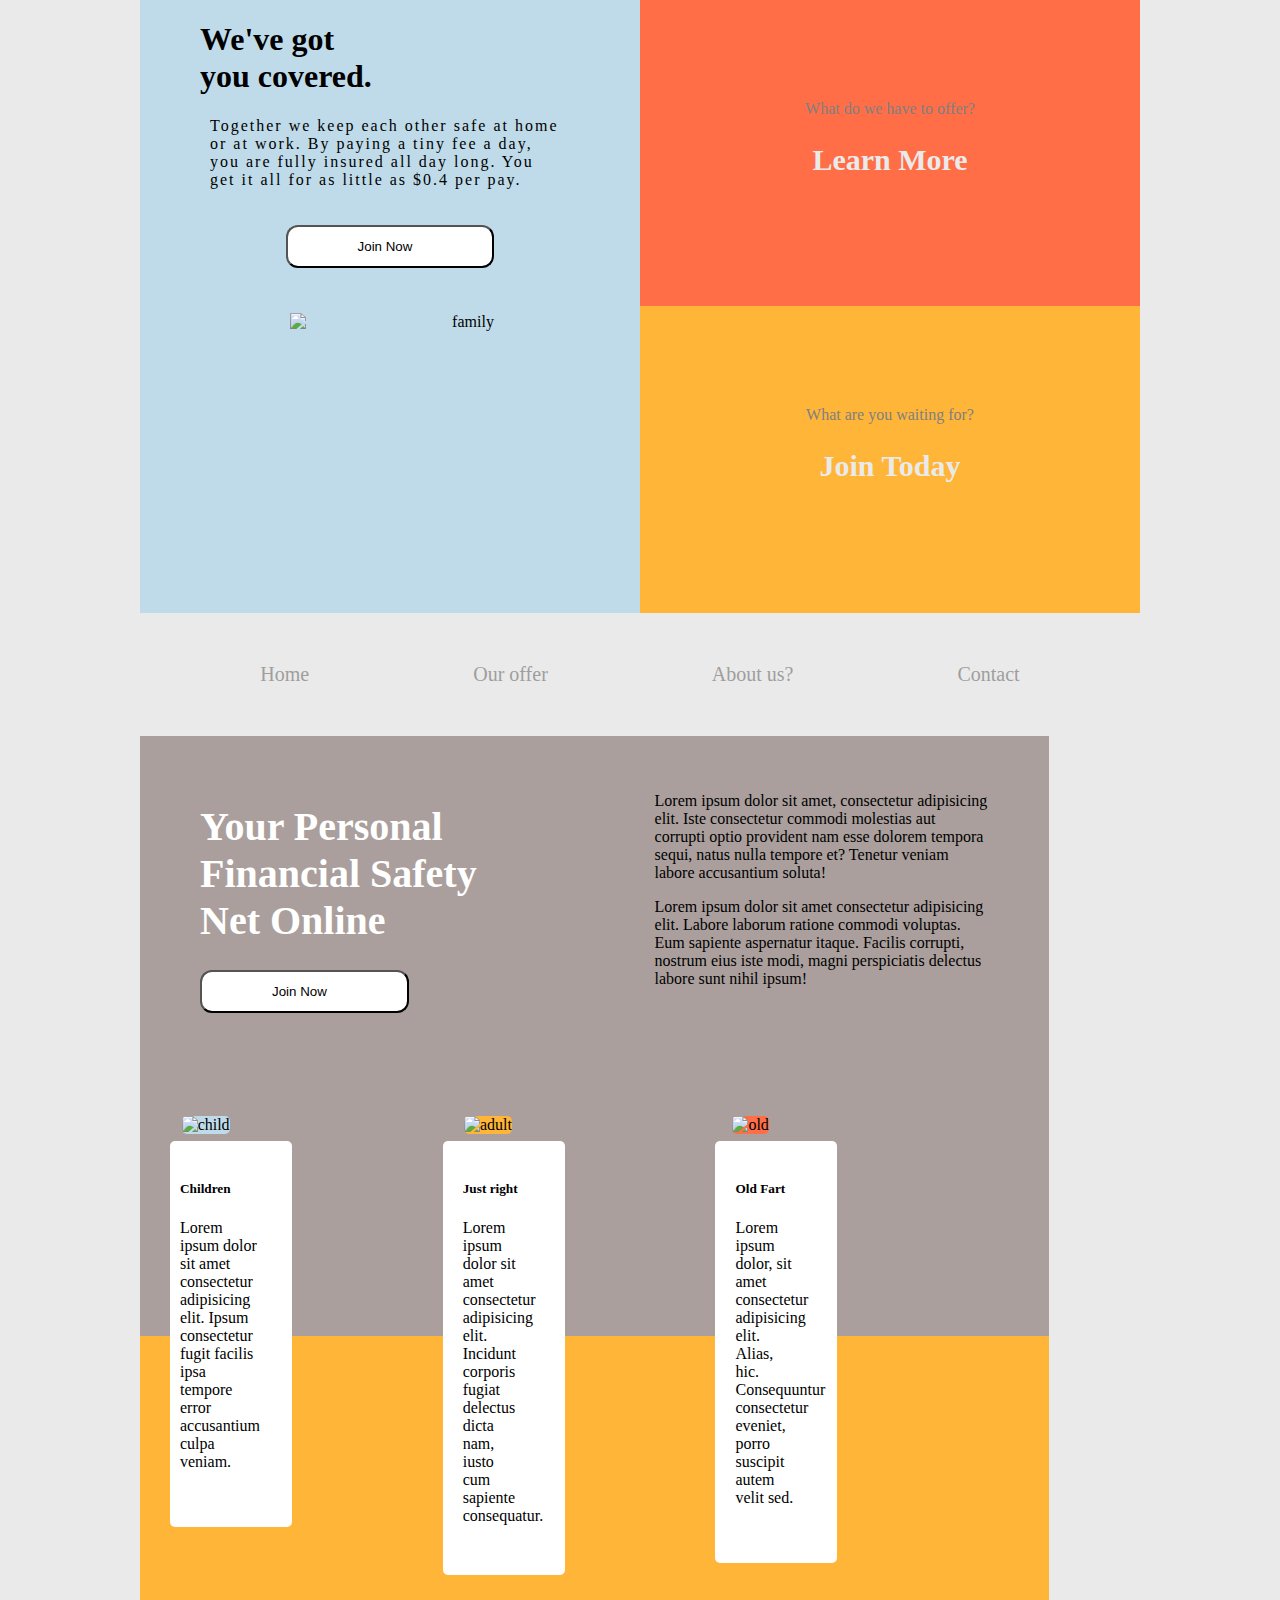
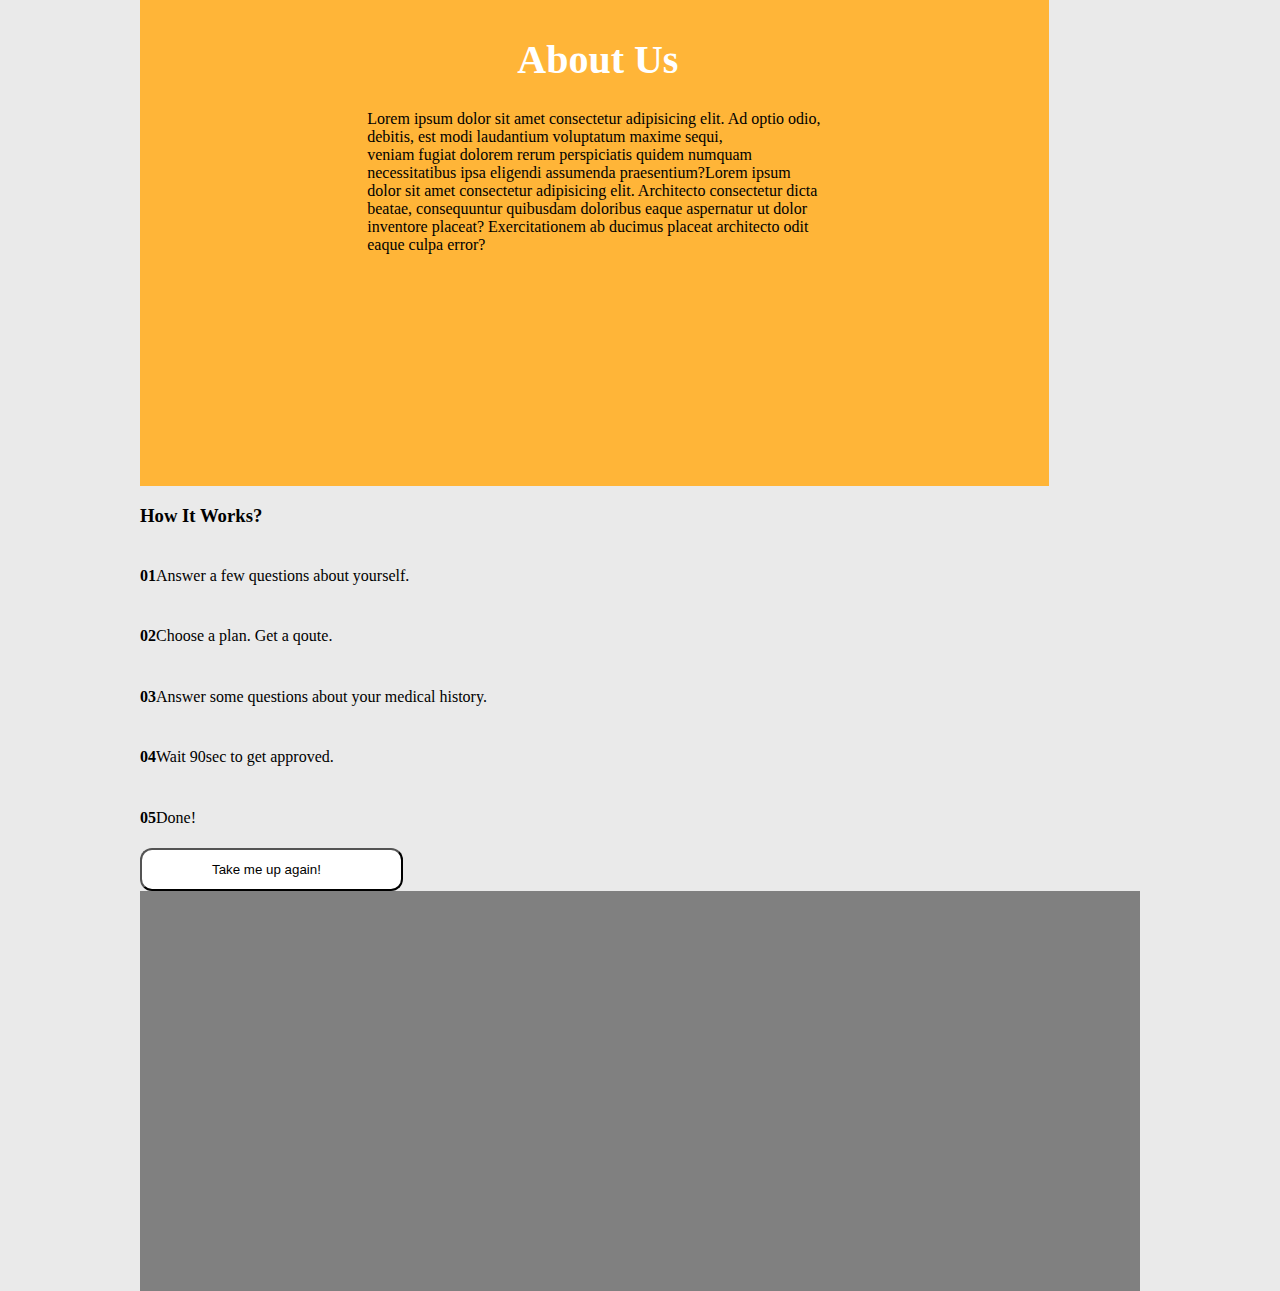
==== commit 5404d53a: "Fixed main as best as I can." ====
--- a/index.html
+++ b/index.html
@@ -10,10 +10,9 @@
 <body>
     <header class="header">
         <div class="covered">
-            <h1 id="top">We've got you covered.</h1>
-            <p class="cov-txt">Together we keep each other safe at home or at work. By paying a tiny fee a day, you are fully insured all day long. You get it all for as little as $0.4 per pay.</p>
-            <div class="container">
-            <button class="button btn2">Join Now</button> </div>
+            <h1>We've got you covered.</h1>
+            <p>Together we keep each other safe at home or at work. By paying a tiny fee a day, you are fully insured all day long. You get it all for as little as $0.4 per pay.</p>
+            <button>Join Now</button>
             <img src="/images/family.png" alt="family" class="family">
         </div>
         <div class="learn">
@@ -30,39 +29,43 @@
     <nav class="site-nav">
         <ul>
             <li> <a href="#">Home</a></li>
-            <li> <a href="/404 pages/404-2.html">Our offer</a></li>
-            <li> <a href="#abt">About us?</a></li>
-            <li> <a href="/Contact/index.html">Contact</a></li>
+            <li> <a href="#">Our offer</a></li>
+            <li> <a href="#">About us?</a></li>
+            <li> <a href="Contact.html">Contact</a></li>
         </ul>
     </nav>
     <main class="main">
-        <section class="safety"><h1>Your Personal Financial Safety Net Online</h1> 
-            <p>Lorem ipsum dolor sit amet,
+        <section class="safety">
+            <Div class="safety1"><h1>Your Personal Financial Safety Net Online</h1>
+             <button>Join Now</button>
+            </Div>
+            <div class="safety2"><p>Lorem ipsum dolor sit amet,
                  consectetur adipisicing elit. 
                  Iste consectetur commodi molestias aut corrupti 
                  optio provident nam esse dolorem tempora sequi, 
                  natus nulla tempore et? Tenetur veniam labore accusantium soluta!</p>
-            <div class="container">
-                <button class="button btn2">Join Now</button></div>
+                 <p>Lorem ipsum dolor sit amet consectetur adipisicing elit. Labore laborum ratione commodi voluptas. 
+                     Eum sapiente aspernatur itaque. Facilis corrupti, nostrum eius iste modi, magni perspiciatis delectus labore sunt nihil ipsum!</p>
+            </div>
        </section>
        
         <section class="card-1">
-           <div class="card1"> <img src="/images/child.png" alt="child" width="100px">
+           <div class="card1"> <img src="/images/child.png" alt="child">
                <h5>Children</h5><p>Lorem ipsum dolor sit amet consectetur adipisicing elit. Ipsum consectetur fugit facilis ipsa tempore error accusantium culpa veniam.</p>
             </div>
         </section>
         <section class="card-2">
-           <div class="card2"> <img src="/images/adult.png" alt="adult" width="100px">
+           <div class="card2"> <img src="/images/adult.png" alt="adult">
                <h5>Just right</h5><p>Lorem ipsum dolor sit amet consectetur adipisicing elit. Incidunt corporis fugiat delectus dicta nam, iusto cum sapiente consequatur.</p>
             </div>
         </section>
         <section class="card-3">
-           <div class="card3"> <img src="/images/old.png" alt="old" width="100px">
+           <div class="card3"> <img src="/images/old.png" alt="old">
                <h5>Old Fart</h5><p>Lorem ipsum dolor, sit amet consectetur adipisicing elit. Alias, hic. Consequuntur consectetur eveniet, porro suscipit autem velit sed.</p>
             </div>
         </section>
     
-        <section class="about"><h1 id="abt">About Us</h1>
+        <section class="about"><h1 style="margin-top: 300px">About Us</h1>
         <p>Lorem ipsum dolor sit amet consectetur adipisicing elit. Ad optio odio, debitis, est modi laudantium voluptatum maxime sequi,<br> veniam fugiat dolorem rerum perspiciatis quidem numquam necessitatibus ipsa eligendi assumenda praesentium?Lorem ipsum dolor sit amet consectetur adipisicing elit. Architecto consectetur dicta beatae, consequuntur quibusdam doloribus eaque aspernatur ut dolor inventore placeat? Exercitationem ab ducimus placeat architecto odit eaque culpa error?</p></section>
     </main>
     <ul class="boxes">
@@ -74,7 +77,7 @@
         <li class="box5"><h4>05</h4><p class="boxtext"> Done!</p></li>
     </ul>
    <div class="container">
-       <button class="btn btn1"><a href="#top">Take me up again!</a></button>
+       <button class="btn btn1"> Take me up again! </button>
 
    </div>
  
--- a/css/style.css
+++ b/css/style.css
@@ -22,21 +22,50 @@
   background: #bfdbe9;
 }
 
+.covered h1{
+  padding-left: 60px;
+  padding-right: 250px;
+  text-align: left; 
+}
+
+.covered p{
+  
+  padding-right: 250px;
+  text-align: left; 
+}
+
 .learn {
   background: #ff6e46;
   text-align: center;
   grid-area: learn;
 }
+
+.lrn-txt{
+  margin-top: 100px;
+  color: grey;
+}
+
 .join {
   background: #ffb538;
   text-align: center;
   grid-area: join;
 }
 
+.join-txt{
+  margin-top: 100px;
+  color: grey;
+}
+
+h2{
+color: #eaeaea;
+font-size: 30px;
+}
+
 .family {
-  height: 280px;
-  width: 300px;
+  height: 300px;
+  width: 350px;
   float: right;
+  margin-top: 45px;
 }
 
 .covered p {
@@ -46,10 +75,10 @@
   padding-bottom: 20px;
 }
 
-h1 {
+.about h1 {
   color: #ffffff;
-  padding-left: 70px;
-  padding-right: 50%;
+  padding-left: 150px;
+  padding-right: 30%;
   font-size: 40px;
   text-align: left;
 }
@@ -109,15 +138,30 @@
 
 .main{
   display: grid;
-  grid-template-columns: repeat(10, 1fr);
-  grid-template-rows: 75px 75px 75px 75px 75px 75px 75px 75px 75px 75px 75px 75px 75px 75px 75px 75px 75px 75px;
-     
-}
-
-.safety{  
+  grid-template-columns: repeat(11, 1fr);
+  grid-template-rows: 75px 75px 75px 75px 75px 75px 75px 75px 75px 75px 75px 75px 75px 75px 75px 75px 75px 75px;     
+}
+
+.safety{
+  display: flex;  
   background: #aa9f9c;
   grid-column: 1 / 11;
   grid-row: 1 / 9;
+}
+
+.safety1{
+  flex: 1;
+  padding: 40px 60px 40px 60px; 
+}
+
+.safety2{
+  padding: 40px 60px 40px 60px; 
+  flex: 1;
+}
+
+.safety1 h1{
+  color: #ffffff;
+  font-size: 40px;
 }
 
 .about {
@@ -128,61 +172,89 @@
   grid-row: 9 / 19;
 }
 
-.card-1{ 
-  grid-column: 2 / 4;
-  grid-row: 7 / 11;
+.card-1{
+  grid-column: 1/3;
+  grid-row: 6 /11;
   z-index: 2;
 }
 
 .card-2{
-  grid-column: 5 / 7;
-  grid-row: 7 / 11;
+  grid-column: 4/6;
+  grid-row: 6 /11;
   z-index: 2;
 }
-
 .card-3{
-  grid-column: 8 / 10;
-  grid-row: 7 / 10;
-  z-index: 2;
+  grid-column: 7/9;
+  grid-row: 6 /11;
+  z-index: 2; 
 }
 
 .card-1 img{
-  border-radius: 5px;
+  position: relative;
+  top: -25px;
+  left: 2%;
   background: #bfdbe9;
+  width: 200px;
+  height: 150px;
   object-fit: contain;
-  width: 150px;
-  height: 100px;
-  
+  border-radius: 5px;
 }
 
 .card-2 img{
-  border-radius: 5px;
+  position: relative;
+  top: -25px;
+  left: 2%;
   background: #ffb538;
+  width: 200px;
+  height: 150px;
   object-fit: contain;
-  width: 150px;
-  height: 100px;
+  border-radius: 5px;
 }
 
 .card-3 img{
-  border-radius: 10px;
+  position: relative;
+  top: -25px;
+  left: -5%;
   background: #ff6e46;
-  object-fit: cover;
-  object-position: top;
-  width: 150px;
-  height: 100px;
+  width: 200px;
+  height: 150px;
+  object-fit: contain;
+  border-radius: 5px;
 }
 
 div.card1{
-  background: #ffffff;
-  border-radius: 5px;
-}
-
-div.card2{
+  padding-left: 10px;
+  padding-right: 30px;
+  padding-bottom: 40px;
+  margin: 30px;
+  background: #ffffff;
+  border-radius: 5px;
+}
+
+div.card2{    
+  padding-bottom: 34px;
+  padding-right: 40px;
+  padding-left: 20px;  
+  margin: 30px;
   background: #ffffff;
   border-radius: 5px;
 }
 
 div.card3{
-  background: #ffffff;
-  border-radius: 5px;
-}+  padding-bottom: 40px;
+  padding-left: 20px;
+  padding-right: 40px;
+  margin: 30px;
+  background: #ffffff;
+  border-radius: 5px;
+}
+
+.btn1:hover::before{
+    height: 0%;
+}
+
+footer {
+  background: grey;
+  height: 400px;
+  width: 100%;
+}
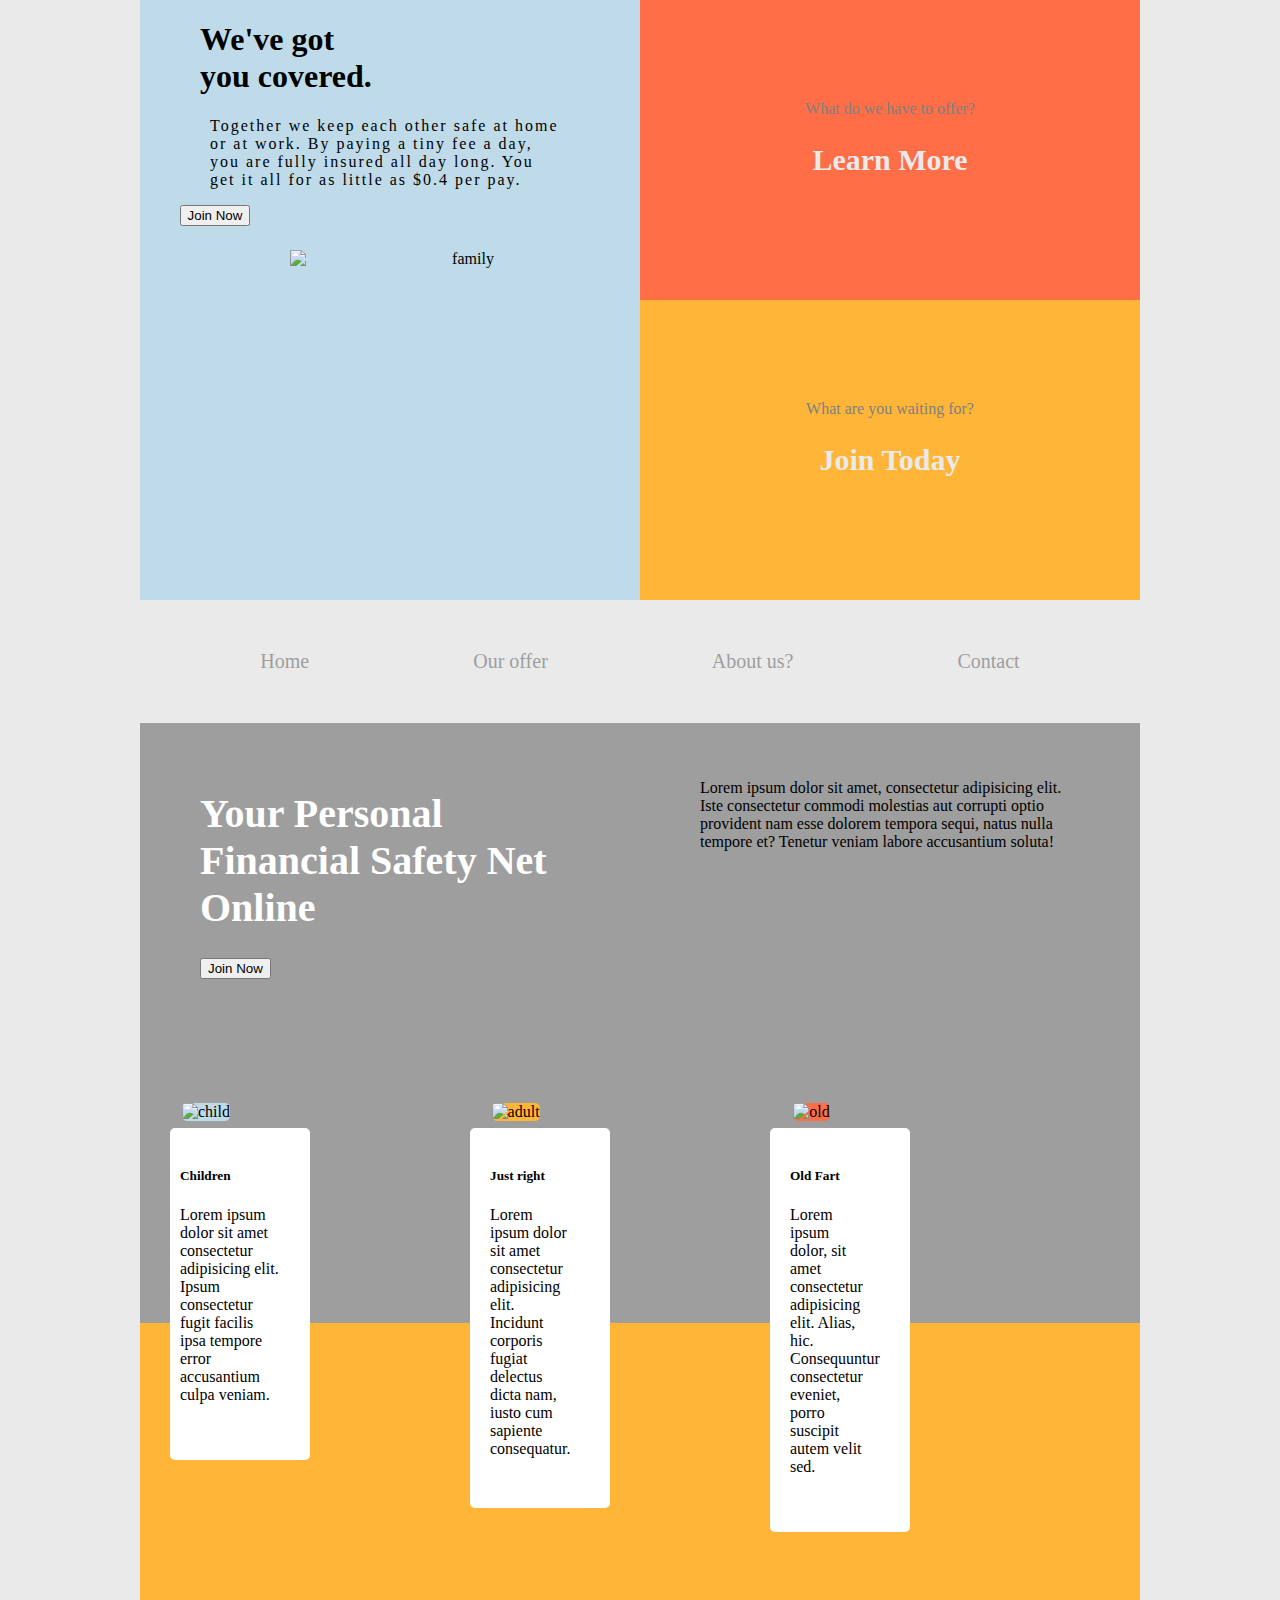
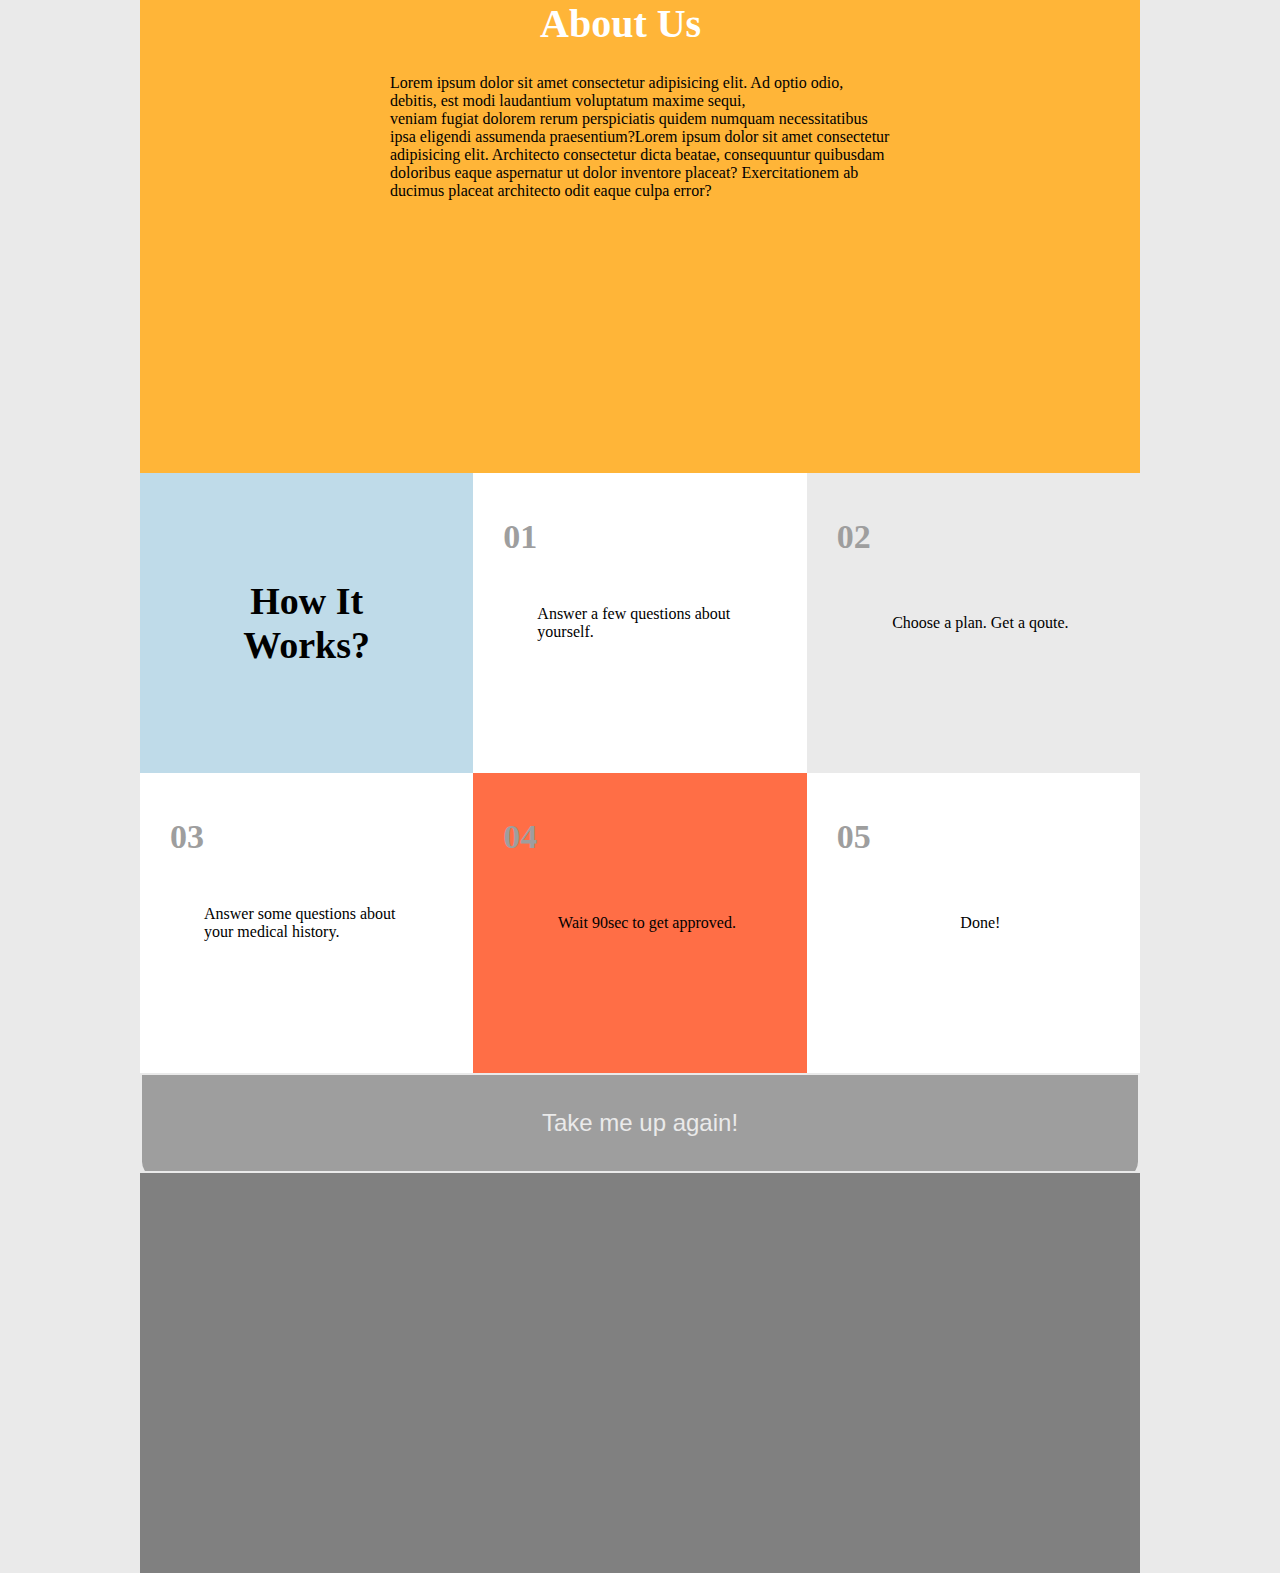
==== commit e596c81b: "Merge branch 'master' of https://github.com/Jenseneducation-Lukas-Tucker/projekt-x" ====
--- a/index.html
+++ b/index.html
@@ -36,26 +36,25 @@
     </nav>
     <main class="main">
         <section class="safety">
-            <Div class="safety1"><h1>Your Personal Financial Safety Net Online</h1>
+            <div class="safety1">
+                <h1>Your Personal Financial Safety Net Online</h1>
              <button>Join Now</button>
-            </Div>
+            </div>
             <div class="safety2"><p>Lorem ipsum dolor sit amet,
                  consectetur adipisicing elit. 
                  Iste consectetur commodi molestias aut corrupti 
                  optio provident nam esse dolorem tempora sequi, 
                  natus nulla tempore et? Tenetur veniam labore accusantium soluta!</p>
-                 <p>Lorem ipsum dolor sit amet consectetur adipisicing elit. Labore laborum ratione commodi voluptas. 
-                     Eum sapiente aspernatur itaque. Facilis corrupti, nostrum eius iste modi, magni perspiciatis delectus labore sunt nihil ipsum!</p>
             </div>
        </section>
        
         <section class="card-1">
-           <div class="card1"> <img src="/images/child.png" alt="child">
+           <div class="card1"> <img src="/images/child.png" alt="child" width="100px">
                <h5>Children</h5><p>Lorem ipsum dolor sit amet consectetur adipisicing elit. Ipsum consectetur fugit facilis ipsa tempore error accusantium culpa veniam.</p>
             </div>
         </section>
         <section class="card-2">
-           <div class="card2"> <img src="/images/adult.png" alt="adult">
+           <div class="card2"> <img src="/images/adult.png" alt="adult" width="100px">
                <h5>Just right</h5><p>Lorem ipsum dolor sit amet consectetur adipisicing elit. Incidunt corporis fugiat delectus dicta nam, iusto cum sapiente consequatur.</p>
             </div>
         </section>
@@ -65,8 +64,13 @@
             </div>
         </section>
     
-        <section class="about"><h1 style="margin-top: 300px">About Us</h1>
-        <p>Lorem ipsum dolor sit amet consectetur adipisicing elit. Ad optio odio, debitis, est modi laudantium voluptatum maxime sequi,<br> veniam fugiat dolorem rerum perspiciatis quidem numquam necessitatibus ipsa eligendi assumenda praesentium?Lorem ipsum dolor sit amet consectetur adipisicing elit. Architecto consectetur dicta beatae, consequuntur quibusdam doloribus eaque aspernatur ut dolor inventore placeat? Exercitationem ab ducimus placeat architecto odit eaque culpa error?</p></section>
+        <section class="about">
+           <div class="about1">
+            <h1>About Us</h1>
+           <p>Lorem ipsum dolor sit amet consectetur adipisicing elit. Ad optio odio, debitis, est modi laudantium voluptatum maxime sequi,<br> veniam fugiat dolorem rerum perspiciatis quidem numquam necessitatibus ipsa eligendi assumenda praesentium?Lorem ipsum dolor sit amet consectetur adipisicing elit. Architecto consectetur dicta beatae, consequuntur quibusdam doloribus eaque aspernatur ut dolor inventore placeat? Exercitationem ab ducimus placeat architecto odit eaque culpa error?</p>
+          </div>
+       </section>
+    </section>
     </main>
     <ul class="boxes">
         <li class="how"><h3>How It Works?</h3></li>
--- a/css/style.css
+++ b/css/style.css
@@ -4,20 +4,21 @@
   max-height: auto;   
   margin: 0 auto;
 }
-/*header elements*/
+
+/* HEADER AND NAVIGATION*/
+
 .header {
   display: grid;
   grid-template-columns: repeat(4, 1fr);
   grid-auto-rows: 300px auto;
-  grid-template-areas:
-    "covered covered  learn learn"
-    "covered covered  learn learn"
-    "covered covered join join"
-    "covered covered join join";
+  grid-template-areas: "covered covered  learn learn"
+                   "covered covered  learn learn"
+                       "covered covered join join"
+                   "covered covered join join";             
 }
 
 .covered {
-  grid-area: covered;
+  grid-area: covered; 
   text-align: center;
   background: #bfdbe9;
 }
@@ -72,7 +73,6 @@
   padding-left: 70px;
   padding-right: 80px;
   letter-spacing: 2px;
-  padding-bottom: 20px;
 }
 
 .about h1 {
@@ -83,13 +83,6 @@
   text-align: left;
 }
 
-button {
-  background: #ffffff;
-  padding: 12px 28px;
-  border-radius: 12px;
-  padding-left: 70px;
-  padding-right: 80px;
-}
 
 .site-nav{
 display: flex;
@@ -130,24 +123,65 @@
   flex-direction: row;
   align-items: center;
   list-style-type: none;
-}
-
-a:hover {
-  text-decoration: underline;
-}
+  
+}
+
+/* "Join now" BUTTONS */
+
+.button {
+  border: 2px solid #eaeaea;
+  background: none;
+  padding: 10px 20px;
+  font-size: 20px;
+  cursor: pointer;
+  transition: 500ms;
+  position: relative;
+  overflow: hidden;
+}
+
+.btn2 {
+  color: #eaeaea;
+}
+
+.btn2:hover{
+  color: grey;
+}
+
+.button::before{
+  content: "";
+  position: absolute;
+  left: 0;
+  width: 100%;
+  height: 0%;
+  background: #eaeaea;
+  z-index: -1;
+  transition: 500ms;
+}
+
+.btn2::before {
+  bottom: 0;
+  border-radius: 50% 50% 0 0;
+}
+
+.btn2:hover::before{
+  height: 180%;
+}
+
+/* Main page */
 
 .main{
   display: grid;
-  grid-template-columns: repeat(11, 1fr);
+  grid-template-columns: repeat(10, 1fr);
   grid-template-rows: 75px 75px 75px 75px 75px 75px 75px 75px 75px 75px 75px 75px 75px 75px 75px 75px 75px 75px;     
 }
 
 .safety{
-  display: flex;  
-  background: #aa9f9c;
+  display: flex;   
+  background: #9e9e9e;
   grid-column: 1 / 11;
   grid-row: 1 / 9;
 }
+
 
 .safety1{
   flex: 1;
@@ -170,6 +204,10 @@
   background: #ffb538;
   grid-column: 1 / 11;
   grid-row: 9 / 19;
+}
+
+.about1{
+  padding-top: 50%;
 }
 
 .card-1{
@@ -214,7 +252,7 @@
 .card-3 img{
   position: relative;
   top: -25px;
-  left: -5%;
+  left: 4%;
   background: #ff6e46;
   width: 200px;
   height: 150px;
@@ -246,7 +284,139 @@
   padding-right: 40px;
   margin: 30px;
   background: #ffffff;
-  border-radius: 5px;
+  border-radius: 5px;  
+}
+
+.card {
+    display: flex;
+    justify-content: center;
+    align-items: center;
+}
+
+/* Boxes */
+
+.boxes {
+    display: grid;
+    grid-template-columns: repeat(3,1fr);
+    grid-template-rows: repeat(4,1fr);
+    grid-template-areas: "how box1 box2"
+    "how box1 box2"
+    "box3 box4 box5"
+    "box3 box4 box5";
+    height: 600px;
+}
+
+h3{
+    text-align: center;
+    font-size: 38px;
+    padding: 50px;
+}
+
+h4{
+padding-left: 30px;
+margin-bottom: auto;
+margin-right: auto;
+font-size: 34px;
+color: #9e9e9e;
+justify-self: start
+}
+
+.boxtext {
+    margin-right: auto;
+    padding-right: 50px;
+}
+
+.how{
+    grid-area: how;
+    background: #bfdbe9;
+    display: flex;
+    justify-content: center;
+    align-items: center;
+}
+
+.box1{
+    grid-area: box1;
+    background: white;
+    display: flex;
+    justify-content: center;
+    align-items: center;
+
+}
+
+.box2{
+    grid-area: box2;
+    background: #eaeaea;
+    display: flex;
+    justify-content: center;
+    align-items: center;
+}
+
+.box3{
+    grid-area: box3;
+    background: white;
+    display: flex;
+    justify-content: center;
+    align-items: center;
+}
+
+.box4 {
+    grid-area: box4;
+    background: #ff6e46;
+    display: flex;
+    justify-content: center;
+    align-items: center;
+}
+
+.box5{
+    grid-area: box5;
+    background: white;
+    display: flex;
+    justify-content: center;
+    align-items: center;
+}
+
+.container {
+    text-align: center;
+}
+
+/* BUTTON AT THE BOTTOM*/
+
+.btn {
+    border: 2px solid #eaeaea;
+    background: none;
+    width: 100%;
+    height: 100px;
+    font-size: 24px;
+    cursor: pointer;
+    transition: 800ms;
+    position: relative;
+    overflow: hidden;
+    border-radius: 0%;
+}
+
+.btn1 {
+    color: #eaeaea
+}
+
+.btn1:hover{
+    color: black;
+}
+
+.btn::before{
+    content: "";
+    position: absolute;
+    left: 0;
+    width: 100%;
+    height: 0%;
+    background: #9e9e9e;
+    z-index: -1;
+    transition: 800ms;
+}
+
+.btn1::before {
+    top: 0;
+    border-radius: 0 0 50% 50%;
+    height: 180%;
 }
 
 .btn1:hover::before{
@@ -257,4 +427,4 @@
   background: grey;
   height: 400px;
   width: 100%;
-}
+}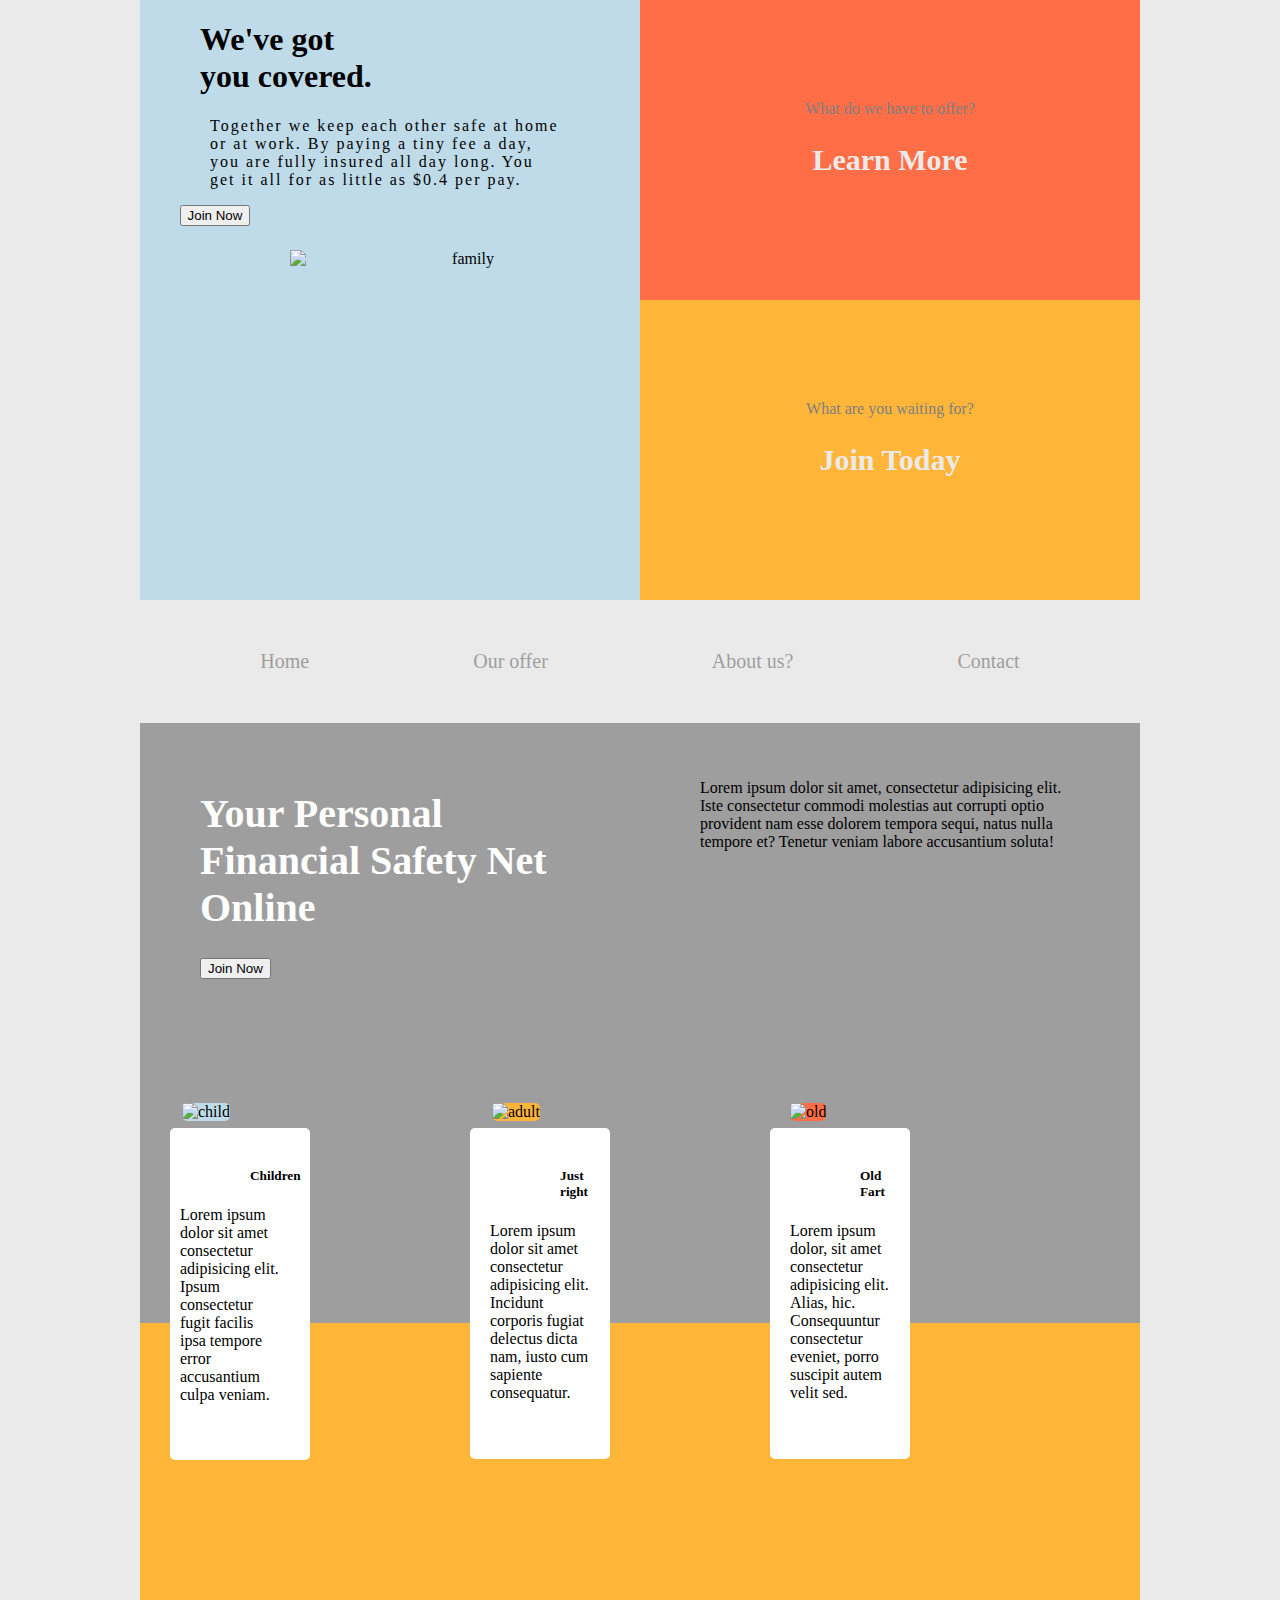
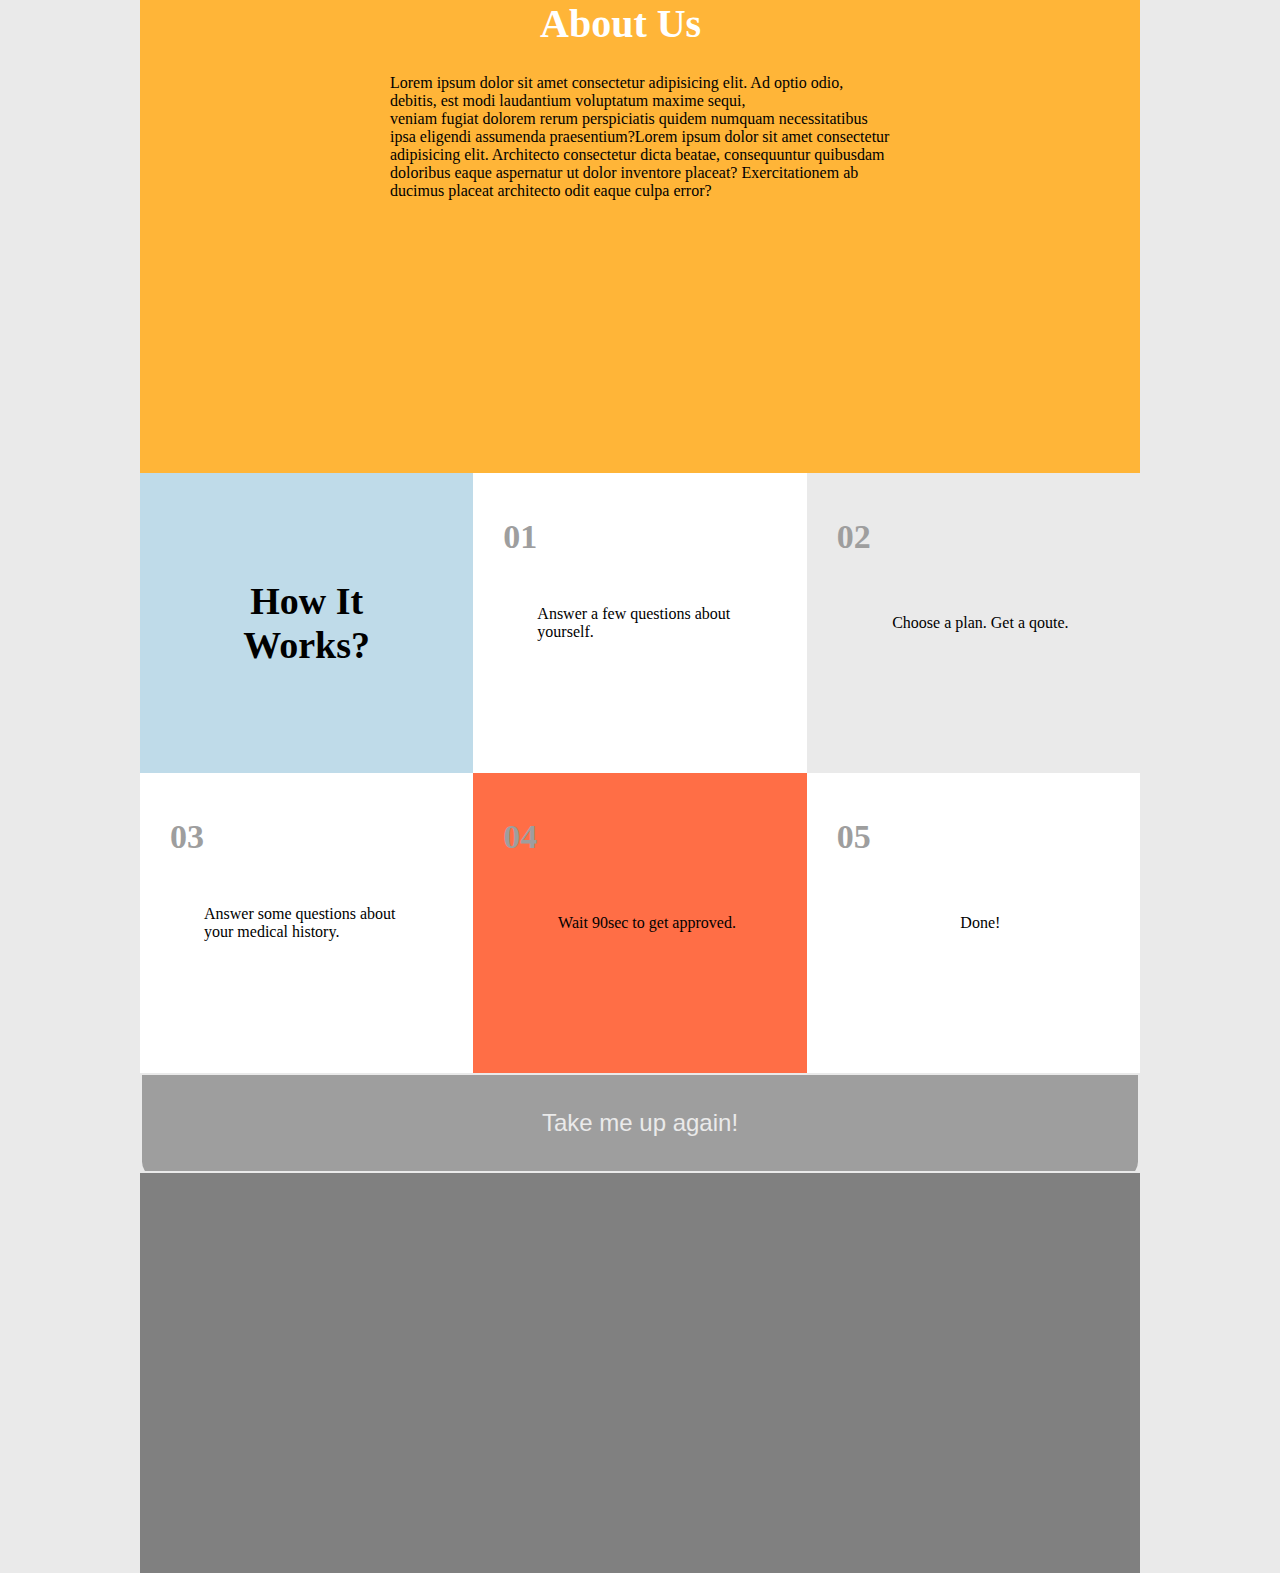
==== commit 70bf7d7c: "quick fixed" ====
--- a/index.html
+++ b/index.html
@@ -1,5 +1,6 @@
 <!DOCTYPE html>
 <html lang="en">
+
 <head>
     <meta charset="UTF-8">
     <meta name="viewport" content="width=device-width, initial-scale=1.0">
@@ -7,21 +8,23 @@
     <title>Document</title>
     <link rel="stylesheet" href="css/style.css">
 </head>
+
 <body>
     <header class="header">
         <div class="covered">
-            <h1>We've got you covered.</h1>
-            <p>Together we keep each other safe at home or at work. By paying a tiny fee a day, you are fully insured all day long. You get it all for as little as $0.4 per pay.</p>
+            <h1 id="head-txt">We've got you covered.</h1>
+            <p>Together we keep each other safe at home or at work. By paying a tiny fee a day, you are fully insured
+                all day long. You get it all for as little as $0.4 per pay.</p>
             <button>Join Now</button>
             <img src="/images/family.png" alt="family" class="family">
         </div>
         <div class="learn">
-            
+
             <p class="lrn-txt">What do we have to offer?</p>
             <h2>Learn More</h2>
         </div>
         <div class="join">
-            
+
             <p class="join-txt">What are you waiting for?</p>
             <h2>Join Today</h2>
         </div>
@@ -29,62 +32,91 @@
     <nav class="site-nav">
         <ul>
             <li> <a href="#">Home</a></li>
-            <li> <a href="#">Our offer</a></li>
-            <li> <a href="#">About us?</a></li>
-            <li> <a href="Contact.html">Contact</a></li>
+            <li> <a href="/404 pages/404.html">Our offer</a></li>
+            <li> <a href="#abt-txt">About us?</a></li>
+            <li> <a href="/Contact/index.html">Contact</a></li>
         </ul>
     </nav>
     <main class="main">
         <section class="safety">
             <div class="safety1">
                 <h1>Your Personal Financial Safety Net Online</h1>
-             <button>Join Now</button>
+                <button>Join Now</button>
             </div>
-            <div class="safety2"><p>Lorem ipsum dolor sit amet,
-                 consectetur adipisicing elit. 
-                 Iste consectetur commodi molestias aut corrupti 
-                 optio provident nam esse dolorem tempora sequi, 
-                 natus nulla tempore et? Tenetur veniam labore accusantium soluta!</p>
+            <div class="safety2">
+                <p>Lorem ipsum dolor sit amet,
+                    consectetur adipisicing elit.
+                    Iste consectetur commodi molestias aut corrupti
+                    optio provident nam esse dolorem tempora sequi,
+                    natus nulla tempore et? Tenetur veniam labore accusantium soluta!</p>
             </div>
-       </section>
-       
+        </section>
+
         <section class="card-1">
-           <div class="card1"> <img src="/images/child.png" alt="child" width="100px">
-               <h5>Children</h5><p>Lorem ipsum dolor sit amet consectetur adipisicing elit. Ipsum consectetur fugit facilis ipsa tempore error accusantium culpa veniam.</p>
+            <div class="card1"> <img src="/images/child.png" alt="child" width="100px">
+                <h5>Children</h5>
+                <p>Lorem ipsum dolor sit amet consectetur adipisicing elit. Ipsum consectetur fugit facilis ipsa tempore
+                    error accusantium culpa veniam.</p>
             </div>
         </section>
         <section class="card-2">
-           <div class="card2"> <img src="/images/adult.png" alt="adult" width="100px">
-               <h5>Just right</h5><p>Lorem ipsum dolor sit amet consectetur adipisicing elit. Incidunt corporis fugiat delectus dicta nam, iusto cum sapiente consequatur.</p>
+            <div class="card2"> <img src="/images/adult.png" alt="adult" width="100px">
+                <h5>Just right</h5>
+                <p>Lorem ipsum dolor sit amet consectetur adipisicing elit. Incidunt corporis fugiat delectus dicta nam,
+                    iusto cum sapiente consequatur.</p>
             </div>
         </section>
         <section class="card-3">
-           <div class="card3"> <img src="/images/old.png" alt="old">
-               <h5>Old Fart</h5><p>Lorem ipsum dolor, sit amet consectetur adipisicing elit. Alias, hic. Consequuntur consectetur eveniet, porro suscipit autem velit sed.</p>
+            <div class="card3"> <img src="/images/old.png" alt="old">
+                <h5>Old Fart</h5>
+                <p>Lorem ipsum dolor, sit amet consectetur adipisicing elit. Alias, hic. Consequuntur consectetur
+                    eveniet, porro suscipit autem velit sed.</p>
             </div>
         </section>
-    
+
         <section class="about">
-           <div class="about1">
-            <h1>About Us</h1>
-           <p>Lorem ipsum dolor sit amet consectetur adipisicing elit. Ad optio odio, debitis, est modi laudantium voluptatum maxime sequi,<br> veniam fugiat dolorem rerum perspiciatis quidem numquam necessitatibus ipsa eligendi assumenda praesentium?Lorem ipsum dolor sit amet consectetur adipisicing elit. Architecto consectetur dicta beatae, consequuntur quibusdam doloribus eaque aspernatur ut dolor inventore placeat? Exercitationem ab ducimus placeat architecto odit eaque culpa error?</p>
-          </div>
-       </section>
-    </section>
+            <div class="about1">
+                <h1 id="abt-txt">About Us</h1>
+                <p>Lorem ipsum dolor sit amet consectetur adipisicing elit. Ad optio odio, debitis, est modi laudantium
+                    voluptatum maxime sequi,<br> veniam fugiat dolorem rerum perspiciatis quidem numquam necessitatibus
+                    ipsa eligendi assumenda praesentium?Lorem ipsum dolor sit amet consectetur adipisicing elit.
+                    Architecto consectetur dicta beatae, consequuntur quibusdam doloribus eaque aspernatur ut dolor
+                    inventore placeat? Exercitationem ab ducimus placeat architecto odit eaque culpa error?</p>
+            </div>
+        </section>
+        </section>
     </main>
     <ul class="boxes">
-        <li class="how"><h3>How It Works?</h3></li>
-        <li class="box1"><h4>01</h4><p class="boxtext">Answer a few questions about yourself.</p></li>
-        <li class="box2"><h4>02</h4><p class="boxtext"> Choose a plan. Get a qoute.</p></li>
-        <li class="box3"><h4>03</h4><p class="boxtext"> Answer some questions about your medical history.</p></li>
-        <li class="box4"><h4>04</h4><p class="boxtext">Wait 90sec to get approved.</p></li>
-        <li class="box5"><h4>05</h4><p class="boxtext"> Done!</p></li>
+        <li class="how">
+            <h3>How It Works?</h3>
+        </li>
+        <li class="box1">
+            <h4>01</h4>
+            <p class="boxtext">Answer a few questions about yourself.</p>
+        </li>
+        <li class="box2">
+            <h4>02</h4>
+            <p class="boxtext"> Choose a plan. Get a qoute.</p>
+        </li>
+        <li class="box3">
+            <h4>03</h4>
+            <p class="boxtext"> Answer some questions about your medical history.</p>
+        </li>
+        <li class="box4">
+            <h4>04</h4>
+            <p class="boxtext">Wait 90sec to get approved.</p>
+        </li>
+        <li class="box5">
+            <h4>05</h4>
+            <p class="boxtext"> Done!</p>
+        </li>
     </ul>
-   <div class="container">
-       <button class="btn btn1"> Take me up again! </button>
+    <div class="container">
+        <button class="btn btn1"> <a href="#head-txt">Take me up again!</a></button>
 
-   </div>
- 
-   <footer></footer>
+    </div>
+
+    <footer></footer>
 </body>
+
 </html>--- a/css/style.css
+++ b/css/style.css
@@ -172,7 +172,7 @@
 .main{
   display: grid;
   grid-template-columns: repeat(10, 1fr);
-  grid-template-rows: 75px 75px 75px 75px 75px 75px 75px 75px 75px 75px 75px 75px 75px 75px 75px 75px 75px 75px;     
+  grid-template-rows: repeat(18, 75px);     
 }
 
 .safety{
@@ -208,6 +208,10 @@
 
 .about1{
   padding-top: 50%;
+}
+
+h5{
+  padding-left: 70px; 
 }
 
 .card-1{
@@ -252,7 +256,6 @@
 .card-3 img{
   position: relative;
   top: -25px;
-  left: 4%;
   background: #ff6e46;
   width: 200px;
   height: 150px;
@@ -270,8 +273,8 @@
 }
 
 div.card2{    
-  padding-bottom: 34px;
-  padding-right: 40px;
+  padding-bottom: 41px;
+  padding-right: 20px;
   padding-left: 20px;  
   margin: 30px;
   background: #ffffff;
@@ -279,9 +282,9 @@
 }
 
 div.card3{
-  padding-bottom: 40px;
+  padding-bottom: 41px;
   padding-left: 20px;
-  padding-right: 40px;
+  padding-right: 20px;
   margin: 30px;
   background: #ffffff;
   border-radius: 5px;  
